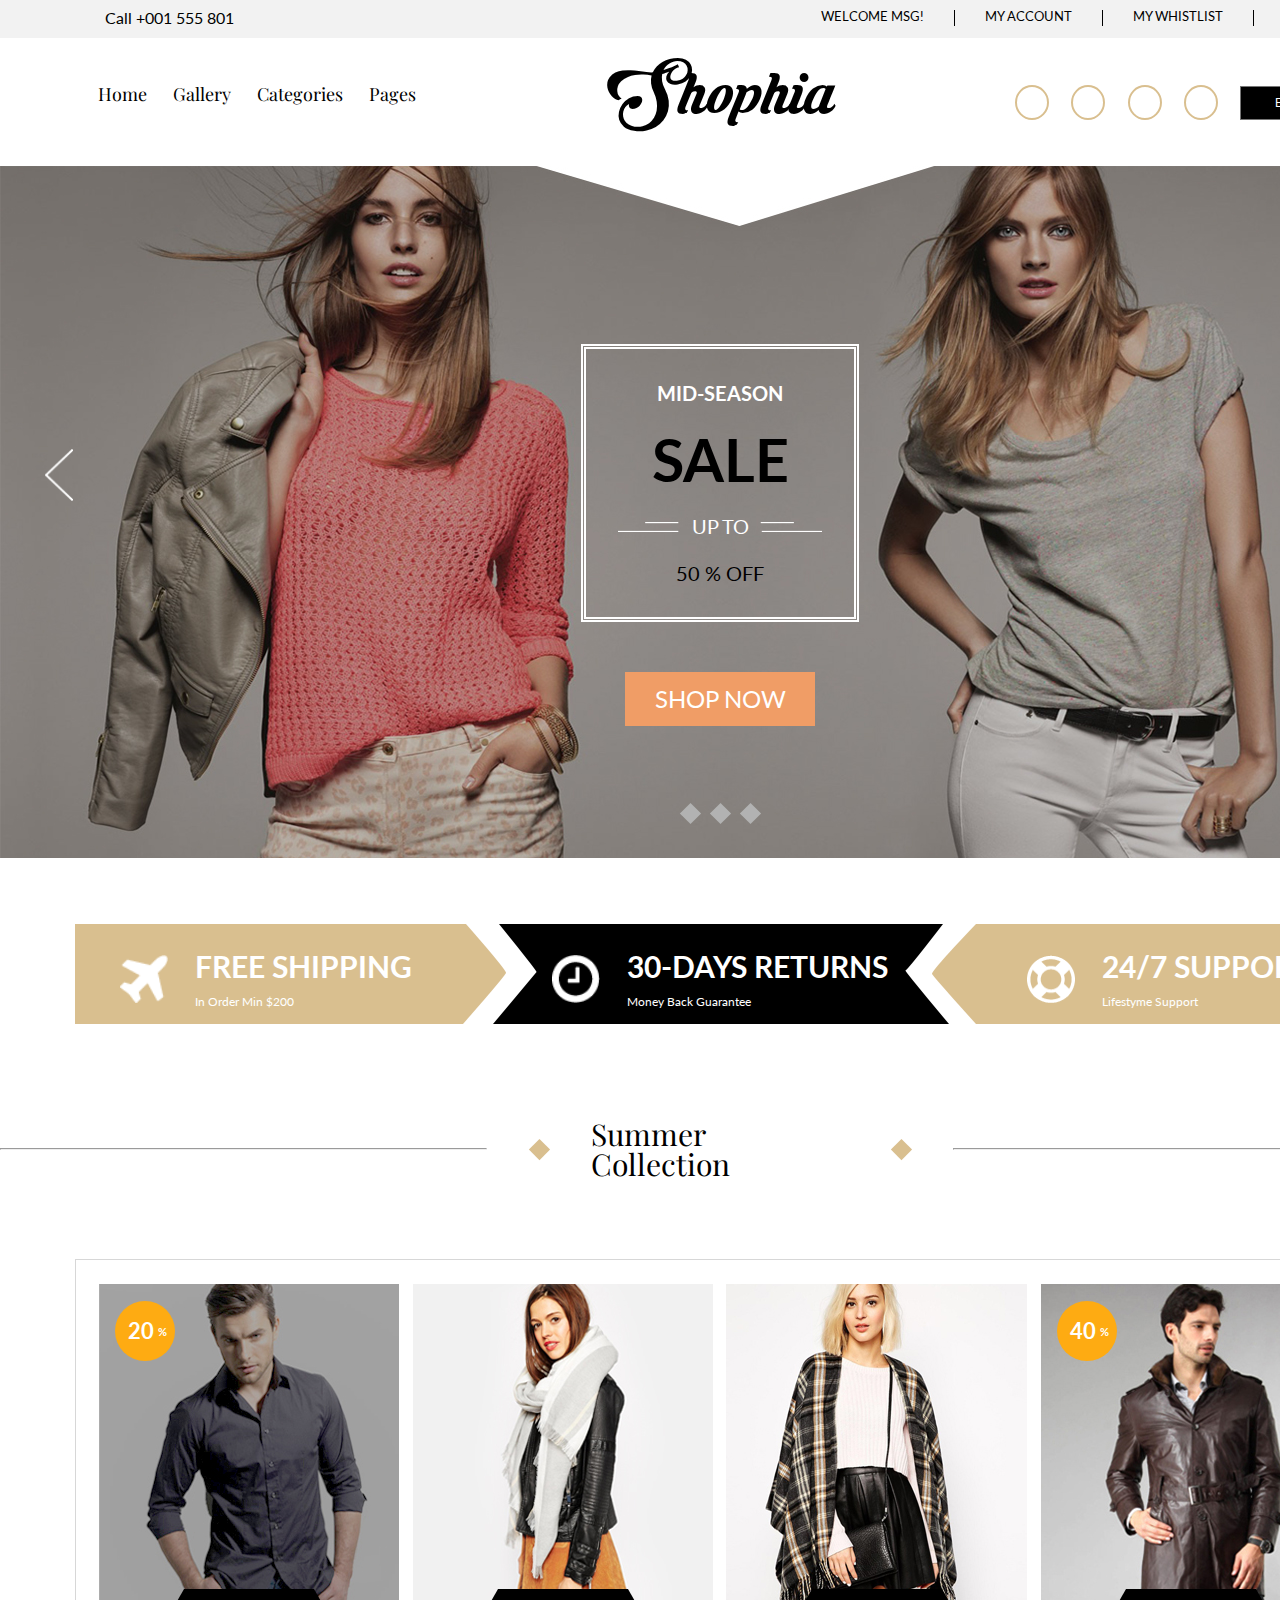
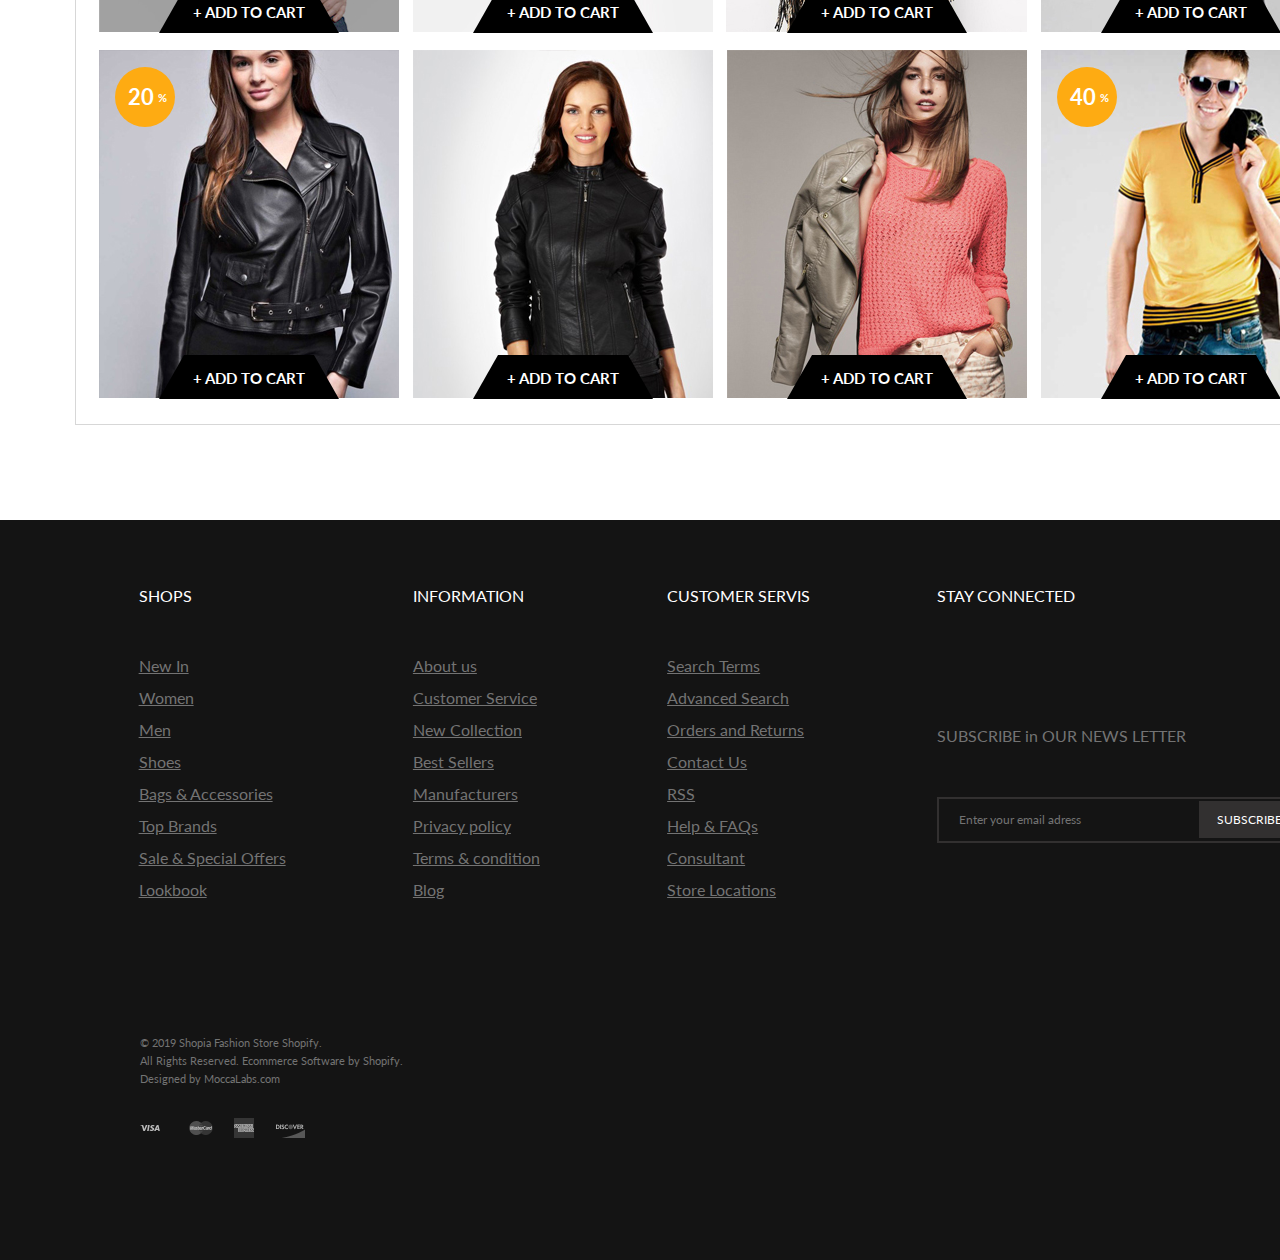
==== homework-5.html @ 2e22425e "projekt-desktop for lesson-5" ====
<!DOCTYPE html>
<html lang="en">
<head>
    <meta charset="UTF-8">
    <meta name="viewport" content="width=device-width, initial-scale=1.0">
    <meta http-equiv="X-UA-Compatible" content="ie=edge">
    <title>homework-5</title>
    <link rel="stylesheet" href="./css/reset.css">
    <link rel="stylesheet" href="./css/style51.css">
    <!-- подключаем 3 гугл-шрифта -->
    <link rel="stylesheet" href="https://use.fontawesome.com/releases/v5.8.1/css/all.css" integrity="sha384-50oBUHEmvpQ+1lW4y57PTFmhCaXp0ML5d60M1M7uH2+nqUivzIebhndOJK28anvf" crossorigin="anonymous">
    <!-- иконки и значки -->
    <link href="https://fonts.googleapis.com/css?family=Playfair+Display:400i&amp;subset=cyrillic" rel="stylesheet"> <!-- для меню home-gallery -->
    <link href="https://fonts.googleapis.com/css?family=Lato:400,700" rel="stylesheet"> <!-- основные шрифты -->
    
</head>
<body>
    <!-------header-top------->
    <div class="header-top">
        <div class="wrapper">
            <div class="bar">
                <a href="#" class="phone"><i class="fas fa-phone"></i> Call +001 555 801  </a>
                <ul class="top-menu">
                    <li><a href="#">Welcome msg!</a></li>
                    <li><a href="#">My account</a></li>
                    <li><a href="#">My whistlist</a></li>
                    <li><a href="#">Login</a></li>
                </ul> 
            </div>
        </div>
    </div>
    <!---------header-bottom--------->
    <div class="header-bottom">
        <div class="wrapper">
            <div class="bar">
                <ul class="bottom-menu">
                    <li><a href="#">Home</a></li>
                    <li><a href="#">Gallery</a></li>
                    <li><a href="#">Categories</a></li>
                    <li><a href="#">Pages</a></li>
                </ul> 
                <a href="#" class="logo">Shophia</a>
                <ul class="social-menu">
                    <li><a target="_blank" href="https://www.google.com.ua/"><i class="fab fa-facebook-f"></i></a></li>
                    <li><a target="_blank" href="https://www.ukr.net/"><i class="fab fa-twitter"></i></a></li>
                    <li><a target="_blank" href="https://ua.sinoptik.ua/"><i class="fab fa-pinterest-p"></i></a></li>
                    <li><a target="_blank" href="https://www.i.ua/"><i class="fab fa-instagram"></i></a></li>
                    <li>
                        <select>
                            <option value="En">English</option>
                            <option value="Sp">Spanish</option>
                            <option value="Fr">French</option>
                            <option value="It">Italian</option>
                        </select>
                    </li>
                </ul> 
            </div>
        </div>
    </div>
    <!----------sale-2-girls  -->
    <div class="girls">
        <div class="sale">
            <p class="s1">Mid-season</p>
            <p class="s2">Sale</p>
            <p class="s3">Up to</p>
            <p class="s4">50 %   off</p>
            <img src="./img/line-sale.png" alt="">
        </div>
        <div class="SHOP_NOW">
            <input type="button" value="SHOP NOW">
        </div>
        <div>
            <!-- pomb -->
            <div class="rombss">
                <div class="romb"></div>
                <div class="romb"></div>
                <div class="romb"></div>
            </div>
        </div>
        <!-- slider -->
        <img class="arrow-left" src="./img/arrow-left.png" alt="">
        <img class="arrow-right" src="./img/arrow-right.png" alt="">
        
    </div>
    <!-- ------support-------- -->
    <div class="support">
        <div class="wrapper">
            <div class="suppo-wrapper">
                <div class="supp">
                    <img class="ll" src="./img/support-fly.png" alt="">
                    <div>
                        <p class="text-up">FREE SHIPPING</p>
                        <p class="text-down">In Order Min $200</p>
                    </div>
                </div>
                <div class="supp">
                    <img src="./img/support-clock.png" alt="">
                    <div>
                        <p class="text-up">30-DAYS RETURNS</p>
                        <p class="text-down">Money Back  Guarantee</p>
                    </div>
                </div>
                <div class="supp">
                    <img  src="./img/support-cicle.png" alt="">
                    <div class="rr">
                        <p class="text-up">24/7 SUPPORT</p>
                        <p class="text-down">Lifestyme Support</p>
                    </div>
                </div>
            </div>
        </div>
   </div>
    <!-- summer collection -->  
    <div class="title">
        <hr  align-items="arrow-left"/>
        <div class="bej-romb"></div>
        <p>Summer Collection</p>
        <div class="bej-romb"></div>
        <hr  align-items="arrow-right"/>
    </div>
    <!-- photo-collection -->
    <div class="wrapper"> 
        <div class="colection">
            <div class="photo">
                <img src="./img/photo9.jpg" alt="">
                <div class="photo-shadow"></div>
                <div class="card"></div>
                <p>+ ADD TO CART</p>
                <div class="cicle"></div>
                <span class="pro">20</span>
                <span class="procent">%</span>
                <img class="heart" src="./img/white-heart.png" alt="">
            </div>
            <div class="photo">
                <img src="./img/photo2.jpg" alt="">
                <div class="photo-shadow"></div>
                <div class="card"></div>
                <p>+ ADD TO CART</p>
                <img class="heart" src="./img/white-heart.png" alt="">
            </div>
            <div class="photo">
                <img src="./img/photo3.jpg" alt="">
                <div class="photo-shadow"></div>
                <div class="card"></div>
                <p>+ ADD TO CART</p>
                <img class="heart" src="./img/white-heart.png" alt="">
            </div>
            <div class="photo">
                <img src="./img/photo4.jpg" alt="">
                <div class="photo-shadow"></div>
                <div class="card"></div>
                <p>+ ADD TO CART</p>
                <div class="cicle"></div>
                <span class="pro">40</span>
                <span class="procent">%</span>
                <img class="heart" src="./img/white-heart.png" alt="">
            </div>
            <div class="photo">
                <img src="./img/photo5.jpg" alt="">
                <div class="photo-shadow"></div>
                <div class="card"></div>
                <p>+ ADD TO CART</p>
                <div class="cicle"></div>
                <span class="pro">20</span>
                <span class="procent">%</span>
                <img class="heart" src="./img/white-heart.png" alt="">
            </div>
            <div class="photo">
                <img src="./img/photo6.jpg" alt="">
                <div class="photo-shadow"></div>
                <div class="card"></div>
                <p>+ ADD TO CART</p>
                <img class="heart" src="./img/white-heart.png" alt="">
            </div>
            <div class="photo">
                <img src="./img/photo7.jpg" alt="">
                <div class="photo-shadow"></div>
                <div class="card"></div>
                <p>+ ADD TO CART</p>
                <img class="heart" src="./img/white-heart.png" alt="">
            </div>
            <div class="photo">
                <img src="./img/photo8.jpg" alt="">
                <div class="photo-shadow"></div>
                <div class="card"></div>
                <p>+ ADD TO CART</p>
                <div class="cicle"></div>
                <span class="pro">40</span>
                <span class="procent">%</span>
                <img class="heart" src="./img/white-heart.png" alt="">
            </div>
        </div>
    </div>
    <!------- footer --------->
    <div class="black-footer">
        <div class="wrapper">
            <div class="footer">        
                <div>
                    <span>shops</span>
                    <ul>
                        <li><a href="">New In</a></li>
                        <li><a href="">Women</a></li>
                        <li><a href="">Men</a></li>
                        <li><a href="">Shoes</a></li>
                        <li><a href="">Bags & Accessories</a></li>
                        <li><a href="">Top Brands</a></li>
                        <li><a href="">Sale & Special Offers</a></li>
                        <li><a href="">Lookbook</a></li>
                    </ul>
                </div>
                <div>
                    <span>information</span>
                    <ul>
                        <li><a href="">About us</a></li>
                        <li><a href="">Customer Service</a></li>
                        <li><a href="">New Collection</a></li>
                        <li><a href="">Best Sellers</a></li>
                        <li><a href="">Manufacturers</a></li>
                        <li><a href="">Privacy policy</a></li>
                        <li><a href="">Terms & condition</a></li>
                        <li><a href="">Blog</a></li>
                    </ul>
                </div>
                <div>
                    <span>customer servis</span>
                    <ul>
                        <li><a href="">Search Terms</a></li>
                        <li><a href="">Advanced Search</a></li>
                        <li><a href="">Orders and Returns</a></li>
                        <li><a href="">Contact Us</a></li>
                        <li><a href="">RSS</a></li>
                        <li><a href="">Help & FAQs</a></li>
                        <li><a href="">Consultant</a></li>
                        <li><a href="">Store Locations</a></li>
                    </ul>
                </div>
                <div>
                    <span>stay connected</span>
                    <ul class="footer-social-menu">
                            <li><a target="_blank" href="https://www.google.com.ua/"><i class="fab fa-facebook-f"></i></a></li>
                            <li><a target="_blank" href="https://www.ukr.net/"><i class="fab fa-twitter"></i></a></li>
                            <li><a target="_blank" href="https://ua.sinoptik.ua/"><i class="fab fa-pinterest-p"></i></a></li>
                            <li><a target="_blank" href="https://www.i.ua/"><i class="fab fa-instagram"></i></a></li>
                            <li><a target="_blank" href="http://htmlbook.ru/css"><i class="fas fa-rss"></i></a></li>
                        </ul>
                    <p>SUBSCRIBE   in  OUR  NEWS  LETTER</p>
                    <form action="#" method="get">
                            <fieldset style="border: 2px solid #323030; width: 360px;">
                            <input class="enter" type="text" name="email" value="Enter your email adress"/>
                            <input class="sub" type="submit" name="submit" value="SUBSCRIBE"/>
                    </form>
                </div>
            </div>
                <div class="footer-down">        
                    <div class="All-Rights">
                        <ul>
                            <li>© 2019  Shopia  Fashion Store Shopify.</li>
                            <li>All Rights Reserved. Ecommerce Software by Shopify.</li>
                            <li>Designed by  MoccaLabs.com</li>
                        </ul> 
                    </div>
                    <div class="button">
                        <form>
                            <input type="button" name="button" value="^"/>
                        </form>
                    </div>
                    <div class="down-cards">
                        <div>
                            <img src="./img/cards.png" alt="">
                        </div>
                    </div>
                </div>
            </div>
        </div>
    </div>
</body>
</html>
---- css/style51.css ----
@charset "UTF-8";
body {
  width: 1440px;
  margin: 0 auto;
  font-family: 'Lato', sans-serif;
}

/* -------header-top------- */
.header-top {
  background: #f2f2f2;
  height: 38px;
}

.wrapper {
  width: 1290px;
  margin: 0 auto;
}

.bar {
  display: -webkit-box;
  display: -ms-flexbox;
  display: flex;
  -webkit-box-pack: justify;
      -ms-flex-pack: justify;
          justify-content: space-between;
  padding: 10px;
}

.phone {
  text-decoration: none;
  color: #000;
}

.phone i {
  padding: 0 10px;
}

.top-menu {
  display: -webkit-box;
  display: -ms-flexbox;
  display: flex;
  -webkit-box-pack: justify;
      -ms-flex-pack: justify;
          justify-content: space-between;
  font-size: 13px;
}

.top-menu li {
  padding: 0 30px;
  border-right: 1px solid #000;
}

.top-menu li:last-child {
  border-right: none;
}

.top-menu a {
  text-decoration: none;
  color: #000;
  text-transform: uppercase;
}

/* ---------header-bottom--------- */
.header-bottom {
  height: 128px;
  background: #fff;
  position: relative;
  display: -webkit-box;
  display: -ms-flexbox;
  display: flex;
  -webkit-box-pack: justify;
      -ms-flex-pack: justify;
          justify-content: space-between;
  -webkit-box-align: center;
      -ms-flex-align: center;
          align-items: center;
}

.bottom-menu {
  display: -webkit-box;
  display: -ms-flexbox;
  display: flex;
  -webkit-box-pack: justify;
      -ms-flex-pack: justify;
          justify-content: space-between;
  width: 295px;
}

.bottom-menu li {
  padding: 0 13px;
}

.bottom-menu a {
  font-size: 18px;
  font-family: Playfair Display, serif;
  text-decoration: none;
  color: #000;
}

@font-face {
  /* подключаем шрифт из папки проекта */
  font-family: KrinkesDecorPERSONAL;
  src: url(../fonts/KrinkesDecorPERSONAL.ttf);
}

.logo {
  position: absolute;
  left: 50%;
  bottom: 50%;
  -webkit-transform: translate(-50%, 50%);
          transform: translate(-50%, 50%);
  font-size: 72px;
  text-decoration: none;
  color: #000;
  font-family: KrinkesDecorPERSONAL;
}

.social-menu {
  text-decoration: none;
  display: -webkit-box;
  display: -ms-flexbox;
  display: flex;
  -webkit-box-pack: justify;
      -ms-flex-pack: justify;
          justify-content: space-between;
  width: 340px;
}

.social-menu li {
  display: inline-block;
  text-align: center;
  font-size: 18px;
  /* кружочки */
  line-height: 30px;
  width: 30px;
  border: 2px solid #d9bf8f;
  border-radius: 50%;
}

.social-menu li:last-child {
  /* выпадающее меню без кружочка */
  border: none;
  /* поставить список на место, без сдвига вправо */
  width: 115px;
}

.social-menu a {
  color: #d9bf8f;
}

/************* hover ******************/
.social-menu li:hover {
  background: #f0975c;
}

.social-menu li:last-child:hover {
  background: none;
}

.social-menu li:hover a {
  color: #7b7671;
}

/**************** active *************/
.social-menu li:active {
  background: #7b7671;
}

.social-menu li:active a {
  color: #000;
}

option {
  width: 115px;
  text-transform: uppercase;
  font-size: 12px;
  background-color: #242424;
  color: #fff;
  padding: 8px 0px 8px 30px;
}

select {
  background-color: #000;
  color: #fff;
  width: 115px;
  padding: 8px 0px 8px 30px;
  font-size: 12px;
  text-transform: uppercase;
}

/* ----------sale-2-girls  -- */
.girls {
  position: relative;
  background: url(../img/2girls.jpg);
  background-repeat: no-repeat;
  height: 692px;
  display: -webkit-box;
  display: -ms-flexbox;
  display: flex;
  -webkit-box-orient: vertical;
  -webkit-box-direction: normal;
      -ms-flex-direction: column;
          flex-direction: column;
  -webkit-box-pack: center;
      -ms-flex-pack: center;
          justify-content: center;
  -webkit-box-align: center;
      -ms-flex-align: center;
          align-items: center;
}

.sale {
  display: -webkit-box;
  display: -ms-flexbox;
  display: flex;
  -webkit-box-orient: vertical;
  -webkit-box-direction: normal;
      -ms-flex-direction: column;
          flex-direction: column;
  /* !!! в макете 257рх, но визуально бОльше, заменила на 200рх */
  height: 200px;
  width: 200px;
  border: 5px double #fff;
  padding: 34px;
  margin-top: 140px;
  -webkit-box-pack: justify;
      -ms-flex-pack: justify;
          justify-content: space-between;
  -webkit-box-align: center;
      -ms-flex-align: center;
          align-items: center;
  text-transform: uppercase;
  position: relative;
}

.s1 {
  font-size: 20px;
  color: #fff;
  font-weight: 700;
}

.s2 {
  font-size: 59px;
  color: #000;
  font-weight: 700;
}

.s3 {
  font-size: 20px;
  color: #fff;
  font-weight: 400;
}

.s4 {
  font-size: 20px;
  color: #000;
  font-weight: 400;
}

.sale img {
  position: absolute;
  left: 50%;
  -webkit-transform: translate(-50%);
          transform: translate(-50%);
  width: 204px;
  bottom: 85px;
}

.SHOP_NOW input {
  display: -webkit-box;
  display: -ms-flexbox;
  display: flex;
  height: 54px;
  width: 190px;
  background: #f09d66;
  -webkit-box-pack: center;
      -ms-flex-pack: center;
          justify-content: center;
  -webkit-box-align: center;
      -ms-flex-align: center;
          align-items: center;
  color: #fff;
  font-size: 24px;
  font-family: 'Lato', sans-serif;
  margin-top: 50px;
  border: 1px solid #f09d66;
}

.SHOP_NOW input:hover {
  background: #d9bf8f;
  border: 1px solid #d9bf8f;
  color: #737373;
  font-weight: 900;
}

/*  <!-- pomb --> */
.rombss {
  display: -webkit-box;
  display: -ms-flexbox;
  display: flex;
  -webkit-box-pack: justify;
      -ms-flex-pack: justify;
          justify-content: space-between;
  width: 75px;
}

.romb {
  display: -webkit-box;
  display: -ms-flexbox;
  display: flex;
  -webkit-box-pack: center;
      -ms-flex-pack: center;
          justify-content: center;
  margin-top: 80px;
  width: 15px;
  height: 15px;
  background: #b2b2b2;
  -webkit-transform: rotate(45deg);
          transform: rotate(45deg);
}

.romb:hover {
  background: #000;
}

/****** --слайдер"<" и ">"------ ******/
.arrow-left {
  position: absolute;
  top: 283px;
  left: 45px;
  height: 52px;
}

.arrow-right {
  position: absolute;
  top: 283px;
  right: 45px;
  height: 52px;
}

/* <!-- ------support-------- --> */
.support {
  display: -webkit-box;
  display: -ms-flexbox;
  display: flex;
  -webkit-box-orient: horizontal;
  -webkit-box-direction: normal;
      -ms-flex-direction: row;
          flex-direction: row;
  -webkit-box-pack: justify;
      -ms-flex-pack: justify;
          justify-content: space-between;
  height: 100px;
  width: 1290px;
  margin: 0 auto;
  background: url(../img/support.png);
  color: #fff;
  margin-top: 66px;
  margin-bottom: 95px;
}

.suppo-wrapper {
  display: -webkit-box;
  display: -ms-flexbox;
  display: flex;
  -webkit-box-pack: justify;
      -ms-flex-pack: justify;
          justify-content: space-between;
}

.supp {
  display: -webkit-box;
  display: -ms-flexbox;
  display: flex;
  -webkit-box-pack: space-evenly;
      -ms-flex-pack: space-evenly;
          justify-content: space-evenly;
  -webkit-box-align: center;
      -ms-flex-align: center;
          align-items: center;
}

.supp img {
  width: 48px;
  height: 48px;
  margin: 31px 27px 31px 0px;
}

.ll {
  padding-left: 45px;
}

.rr {
  padding-right: 55px;
}

.text-up {
  text-transform: uppercase;
  font-size: 30px;
  font-family: 'Lato', sans-serif;
  font-weight: 700;
  margin-bottom: 15px;
  color: #fff;
}

.text-down {
  font-size: 12px;
  font-family: 'Lato', sans-serif;
  font-weight: 400;
  color: #fff;
}

/* <!-- summer collection -->   */
.bej-romb {
  display: -webkit-box;
  display: -ms-flexbox;
  display: flex;
  -webkit-box-pack: center;
      -ms-flex-pack: center;
          justify-content: center;
  margin-top: 80px;
  width: 15px;
  height: 15px;
  background: #d9bf8f;
  -webkit-transform: rotate(45deg);
          transform: rotate(45deg);
  margin: 0px 45px;
}

.title {
  display: -webkit-box;
  display: -ms-flexbox;
  display: flex;
  -webkit-box-pack: center;
      -ms-flex-pack: center;
          justify-content: center;
  font-family: Playfair Display, serif;
  font-size: 30px;
  -webkit-box-align: center;
      -ms-flex-align: center;
          align-items: center;
  margin-bottom: 80px;
}

.title p {
  color: #000;
}

hr {
  width: 490px;
  color: #d7d7d7;
  size: 1px;
}

/* --------Add to card------------------ */
.colection {
  border: 1px solid #d7d7d7;
  margin: 0 auto;
  height: 732px;
  background: #fff;
  display: -webkit-box;
  display: -ms-flexbox;
  display: flex;
  -ms-flex-pack: distribute;
      justify-content: space-around;
  -webkit-box-align: center;
      -ms-flex-align: center;
          align-items: center;
  -ms-flex-wrap: wrap;
      flex-wrap: wrap;
  padding: 16px;
  margin-bottom: 95px;
}

/* ************* photo - hover ************** */
.photo {
  display: block;
  position: relative;
}

.photo:hover .photo-shadow:hover {
  opacity: 0.4;
}

.photo:hover .card {
  border-bottom: 44px solid #f0975c;
}

.photo:hover .heart {
  opacity: 1;
}

.photo-shadow {
  width: 300px;
  height: 348px;
  background: #000;
  z-index: auto;
  bottom: 0;
  position: absolute;
  opacity: 0;
}

.card {
  position: absolute;
  left: 50%;
  -webkit-transform: translate(-50%);
          transform: translate(-50%);
  /* трапеция */
  border-bottom: 44px solid #000;
  border-left: 25px solid transparent;
  border-right: 25px solid transparent;
  height: 0;
  width: 130px;
  bottom: 1px;
}

.heart {
  position: absolute;
  background: url(../img/white-heart.png);
  left: 50%;
  -webkit-transform: translate(-50%);
          transform: translate(-50%);
  bottom: 147px;
  opacity: 0;
}

.photo p {
  position: absolute;
  text-transform: uppercase;
  font-family: 'Lato', sans-serif;
  font-weight: 700;
  font-size: 15px;
  color: #fff;
  left: 50%;
  -webkit-transform: translate(-50%);
          transform: translate(-50%);
  bottom: 14px;
}

/* ********************************* */
.cicle {
  position: absolute;
  width: 60px;
  height: 60px;
  border-radius: 50%;
  background: #feab12;
  left: 16px;
  top: 17px;
}

.pro {
  color: #fff;
  font-family: 'Lato', sans-serif;
  font-weight: 700;
  position: absolute;
  font-size: 22px;
  left: 29px;
  top: 36px;
}

.procent {
  color: #fff;
  font-family: 'Lato', sans-serif;
  font-weight: 700;
  position: absolute;
  font-size: 11px;
  left: 59px;
  top: 42px;
}

/* <!------- footer ---------> */
.black-footer {
  background: #141414;
}

.footer {
  padding: 68px 0 120px;
  width: 1290px;
  display: -webkit-box;
  display: -ms-flexbox;
  display: flex;
  -ms-flex-pack: distribute;
      justify-content: space-around;
  margin: 0 auto;
}

.footer span {
  text-transform: uppercase;
  color: #fff;
}

.footer ul {
  margin-top: 54px;
}

.footer li {
  margin-bottom: 16px;
}

.footer a, p {
  color: #737373;
}

.footer p {
  margin-top: 54px;
}

.footer-social-menu {
  /* строка для кружочков */
  width: 316px;
  display: -webkit-box;
  display: -ms-flexbox;
  display: flex;
  -webkit-box-pack: justify;
      -ms-flex-pack: justify;
          justify-content: space-between;
}

.footer-social-menu li {
  /* кружочки */
  line-height: 50px;
  width: 50px;
  font-size: 24px;
  background: #fff;
  border-radius: 50%;
}

.footer-social-menu li {
  /* строка для иконок */
  display: inline-block;
  text-align: center;
}

.footer-social-menu a {
  /* цвет иконок */
  color: #000;
}

/************ hover **********************/
.footer-social-menu li:hover {
  background: #323030;
}

.footer-social-menu li:hover a {
  color: #fff;
}

/************ active *********************/
.footer-social-menu li:active a {
  color: #7b7671;
}

.footer-social-menu li:active {
  background: #f0975c;
}

form {
  margin-top: 53px;
}

.enter {
  color: #737373;
  font-family: 'Lato', sans-serif;
  font-size: 12px;
  font-weight: 400;
  background: #141414;
  width: 234px;
  border: #141414;
  padding-left: 20px;
  line-height: 40px;
}

.sub {
  width: 100px;
  background: #323030;
  color: #fff;
  font-family: 'Lato', sans-serif;
  font-size: 12px;
  font-weight: 400;
  border: #141414;
  line-height: 35px;
}

.footer-down {
  padding: 20 0 120px;
  width: 1290px;
  display: -webkit-box;
  display: -ms-flexbox;
  display: flex;
  -webkit-box-pack: start;
      -ms-flex-pack: start;
          justify-content: flex-start;
  -webkit-box-orient: vertical;
  -webkit-box-direction: normal;
      -ms-flex-direction: column;
          flex-direction: column;
  margin: 0 auto;
  color: #737373;
}

.All-Rights {
  padding-left: 65px;
  line-height: 18px;
  font-size: 11px;
}

.button {
  right: 20px;
  display: -webkit-box;
  display: -ms-flexbox;
  display: flex;
  -webkit-box-align: end;
      -ms-flex-align: end;
          align-items: flex-end;
  -webkit-box-pack: end;
      -ms-flex-pack: end;
          justify-content: flex-end;
  height: 30px;
}

/* ???????как поставить font-awecome?????? */
.button input {
  width: 40px;
  height: 40px;
  color: #fff;
  background: #000;
  border: 1px solid #000;
  font-size: 30px;
}

.down-cards {
  padding: 0px 0px 120px 65px;
}
/*# sourceMappingURL=style51.css.map */
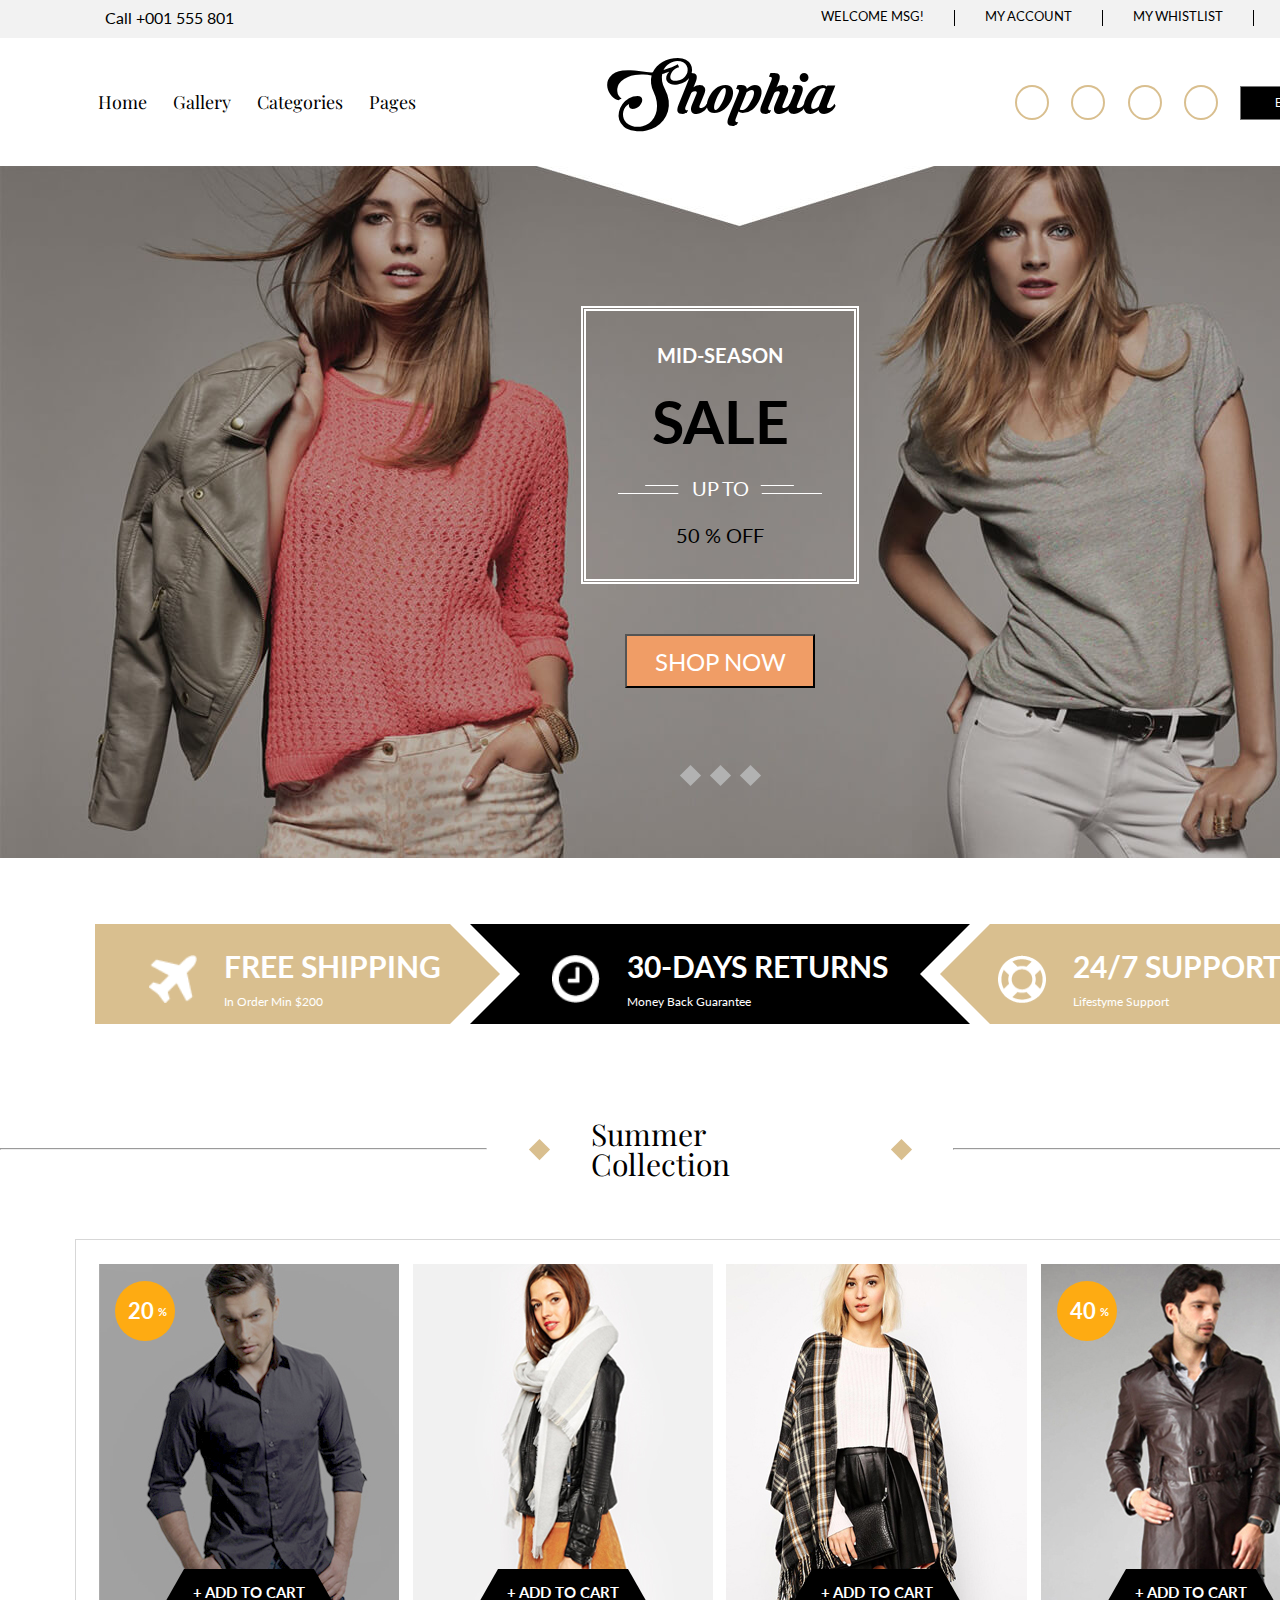
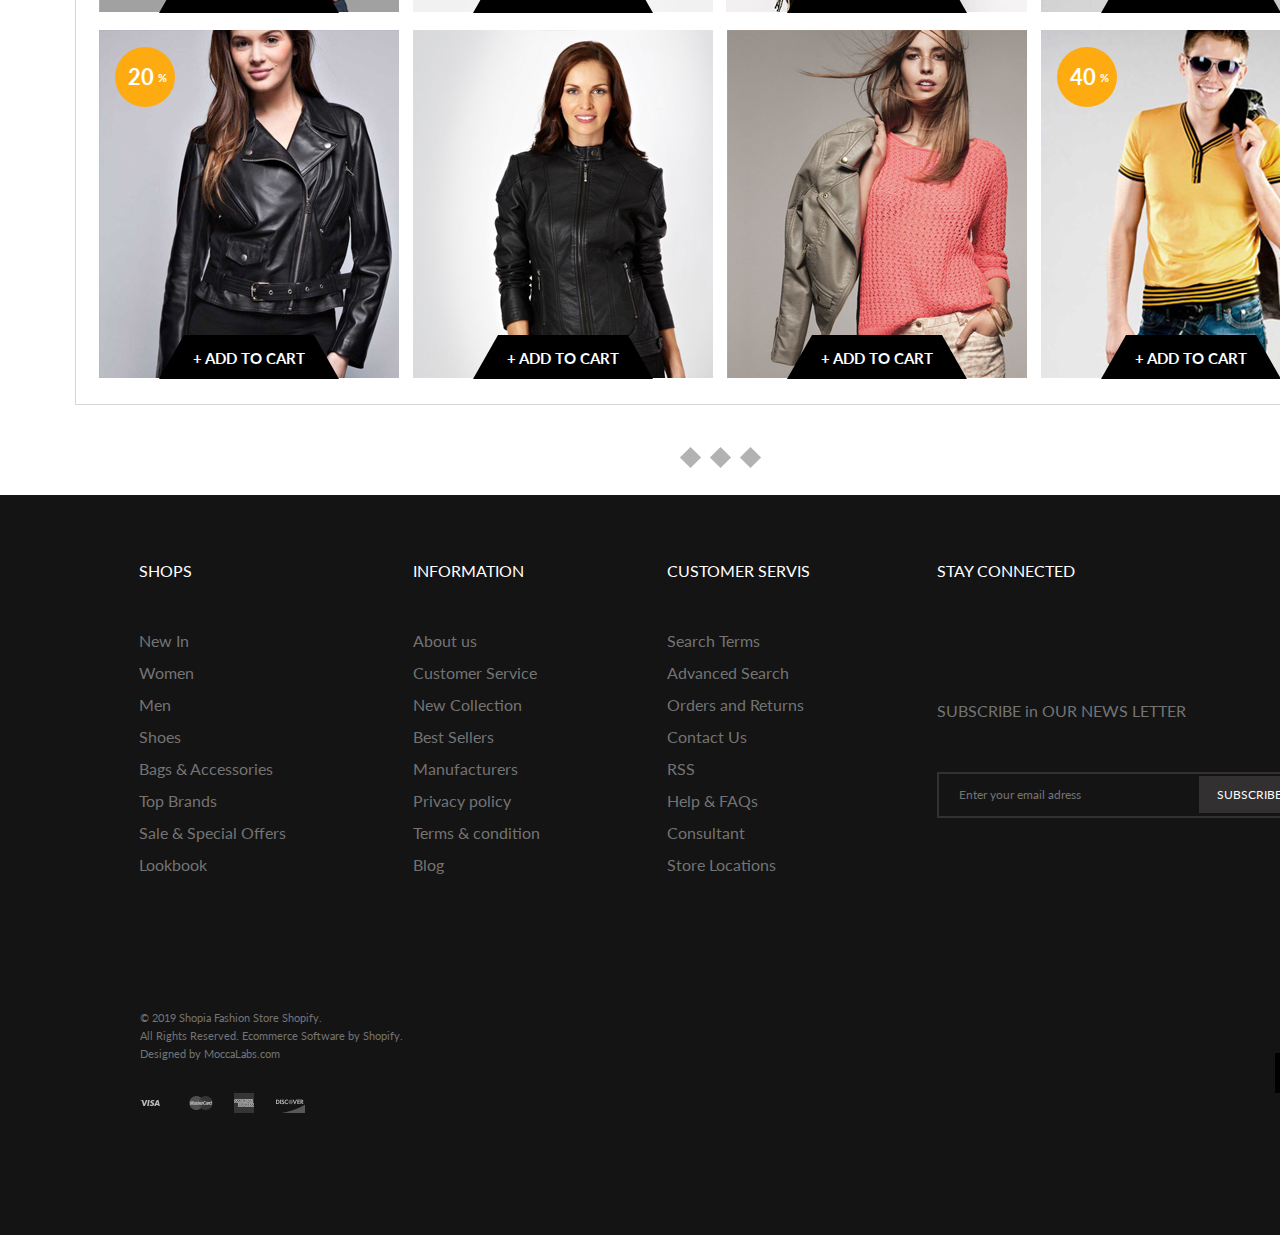
==== commit 22a09d2e: "final" ====
--- a/homework-5.html
+++ b/homework-5.html
@@ -8,249 +8,304 @@
     <link rel="stylesheet" href="./css/reset.css">
     <link rel="stylesheet" href="./css/style51.css">
     <!-- подключаем 3 гугл-шрифта -->
-    <link rel="stylesheet" href="https://use.fontawesome.com/releases/v5.8.1/css/all.css" integrity="sha384-50oBUHEmvpQ+1lW4y57PTFmhCaXp0ML5d60M1M7uH2+nqUivzIebhndOJK28anvf" crossorigin="anonymous">
-    <!-- иконки и значки -->
+    <link rel="stylesheet" href="https://use.fontawesome.com/releases/v5.8.1/css/all.css" integrity="sha384-50oBUHEmvpQ+1lW4y57PTFmhCaXp0ML5d60M1M7uH2+nqUivzIebhndOJK28anvf" crossorigin="anonymous">  <!-- иконки и значки -->
     <link href="https://fonts.googleapis.com/css?family=Playfair+Display:400i&amp;subset=cyrillic" rel="stylesheet"> <!-- для меню home-gallery -->
-    <link href="https://fonts.googleapis.com/css?family=Lato:400,700" rel="stylesheet"> <!-- основные шрифты -->
+    <link href="https://fonts.googleapis.com/css?family=Lato:400,700" rel="stylesheet"> <!-- основные скачанные шрифты -->
+    <!-- медиазапросы -->
+    <link rel="stylesheet" href="./css/media960.css">
+    <link rel="stylesheet" href="./css/media768.css">
+    <link rel="stylesheet" href="./css/media480.css">
     
 </head>
 <body>
-    <!-------header-top------->
-    <div class="header-top">
-        <div class="wrapper">
-            <div class="bar">
-                <a href="#" class="phone"><i class="fas fa-phone"></i> Call +001 555 801  </a>
-                <ul class="top-menu">
-                    <li><a href="#">Welcome msg!</a></li>
-                    <li><a href="#">My account</a></li>
-                    <li><a href="#">My whistlist</a></li>
-                    <li><a href="#">Login</a></li>
-                </ul> 
-            </div>
-        </div>
-    </div>
-    <!---------header-bottom--------->
-    <div class="header-bottom">
-        <div class="wrapper">
-            <div class="bar">
-                <ul class="bottom-menu">
-                    <li><a href="#">Home</a></li>
-                    <li><a href="#">Gallery</a></li>
-                    <li><a href="#">Categories</a></li>
-                    <li><a href="#">Pages</a></li>
-                </ul> 
-                <a href="#" class="logo">Shophia</a>
-                <ul class="social-menu">
-                    <li><a target="_blank" href="https://www.google.com.ua/"><i class="fab fa-facebook-f"></i></a></li>
-                    <li><a target="_blank" href="https://www.ukr.net/"><i class="fab fa-twitter"></i></a></li>
-                    <li><a target="_blank" href="https://ua.sinoptik.ua/"><i class="fab fa-pinterest-p"></i></a></li>
-                    <li><a target="_blank" href="https://www.i.ua/"><i class="fab fa-instagram"></i></a></li>
-                    <li>
-                        <select>
-                            <option value="En">English</option>
-                            <option value="Sp">Spanish</option>
-                            <option value="Fr">French</option>
-                            <option value="It">Italian</option>
-                        </select>
-                    </li>
-                </ul> 
-            </div>
-        </div>
-    </div>
-    <!----------sale-2-girls  -->
-    <div class="girls">
-        <div class="sale">
-            <p class="s1">Mid-season</p>
-            <p class="s2">Sale</p>
-            <p class="s3">Up to</p>
-            <p class="s4">50 %   off</p>
-            <img src="./img/line-sale.png" alt="">
-        </div>
-        <div class="SHOP_NOW">
-            <input type="button" value="SHOP NOW">
-        </div>
-        <div>
-            <!-- pomb -->
-            <div class="rombss">
-                <div class="romb"></div>
-                <div class="romb"></div>
-                <div class="romb"></div>
-            </div>
-        </div>
-        <!-- slider -->
-        <img class="arrow-left" src="./img/arrow-left.png" alt="">
-        <img class="arrow-right" src="./img/arrow-right.png" alt="">
-        
-    </div>
-    <!-- ------support-------- -->
-    <div class="support">
-        <div class="wrapper">
-            <div class="suppo-wrapper">
-                <div class="supp">
-                    <img class="ll" src="./img/support-fly.png" alt="">
-                    <div>
-                        <p class="text-up">FREE SHIPPING</p>
-                        <p class="text-down">In Order Min $200</p>
-                    </div>
-                </div>
-                <div class="supp">
-                    <img src="./img/support-clock.png" alt="">
-                    <div>
-                        <p class="text-up">30-DAYS RETURNS</p>
-                        <p class="text-down">Money Back  Guarantee</p>
-                    </div>
-                </div>
-                <div class="supp">
-                    <img  src="./img/support-cicle.png" alt="">
-                    <div class="rr">
-                        <p class="text-up">24/7 SUPPORT</p>
-                        <p class="text-down">Lifestyme Support</p>
-                    </div>
-                </div>
-            </div>
-        </div>
-   </div>
-    <!-- summer collection -->  
-    <div class="title">
-        <hr  align-items="arrow-left"/>
-        <div class="bej-romb"></div>
-        <p>Summer Collection</p>
-        <div class="bej-romb"></div>
-        <hr  align-items="arrow-right"/>
-    </div>
-    <!-- photo-collection -->
-    <div class="wrapper"> 
-        <div class="colection">
-            <div class="photo">
-                <img src="./img/photo9.jpg" alt="">
-                <div class="photo-shadow"></div>
-                <div class="card"></div>
-                <p>+ ADD TO CART</p>
-                <div class="cicle"></div>
-                <span class="pro">20</span>
-                <span class="procent">%</span>
-                <img class="heart" src="./img/white-heart.png" alt="">
-            </div>
-            <div class="photo">
-                <img src="./img/photo2.jpg" alt="">
-                <div class="photo-shadow"></div>
-                <div class="card"></div>
-                <p>+ ADD TO CART</p>
-                <img class="heart" src="./img/white-heart.png" alt="">
-            </div>
-            <div class="photo">
-                <img src="./img/photo3.jpg" alt="">
-                <div class="photo-shadow"></div>
-                <div class="card"></div>
-                <p>+ ADD TO CART</p>
-                <img class="heart" src="./img/white-heart.png" alt="">
-            </div>
-            <div class="photo">
-                <img src="./img/photo4.jpg" alt="">
-                <div class="photo-shadow"></div>
-                <div class="card"></div>
-                <p>+ ADD TO CART</p>
-                <div class="cicle"></div>
-                <span class="pro">40</span>
-                <span class="procent">%</span>
-                <img class="heart" src="./img/white-heart.png" alt="">
-            </div>
-            <div class="photo">
-                <img src="./img/photo5.jpg" alt="">
-                <div class="photo-shadow"></div>
-                <div class="card"></div>
-                <p>+ ADD TO CART</p>
-                <div class="cicle"></div>
-                <span class="pro">20</span>
-                <span class="procent">%</span>
-                <img class="heart" src="./img/white-heart.png" alt="">
-            </div>
-            <div class="photo">
-                <img src="./img/photo6.jpg" alt="">
-                <div class="photo-shadow"></div>
-                <div class="card"></div>
-                <p>+ ADD TO CART</p>
-                <img class="heart" src="./img/white-heart.png" alt="">
-            </div>
-            <div class="photo">
-                <img src="./img/photo7.jpg" alt="">
-                <div class="photo-shadow"></div>
-                <div class="card"></div>
-                <p>+ ADD TO CART</p>
-                <img class="heart" src="./img/white-heart.png" alt="">
-            </div>
-            <div class="photo">
-                <img src="./img/photo8.jpg" alt="">
-                <div class="photo-shadow"></div>
-                <div class="card"></div>
-                <p>+ ADD TO CART</p>
-                <div class="cicle"></div>
-                <span class="pro">40</span>
-                <span class="procent">%</span>
-                <img class="heart" src="./img/white-heart.png" alt="">
-            </div>
-        </div>
-    </div>
-    <!------- footer --------->
-    <div class="black-footer">
-        <div class="wrapper">
-            <div class="footer">        
-                <div>
-                    <span>shops</span>
-                    <ul>
-                        <li><a href="">New In</a></li>
-                        <li><a href="">Women</a></li>
-                        <li><a href="">Men</a></li>
-                        <li><a href="">Shoes</a></li>
-                        <li><a href="">Bags & Accessories</a></li>
-                        <li><a href="">Top Brands</a></li>
-                        <li><a href="">Sale & Special Offers</a></li>
-                        <li><a href="">Lookbook</a></li>
-                    </ul>
-                </div>
-                <div>
-                    <span>information</span>
-                    <ul>
-                        <li><a href="">About us</a></li>
-                        <li><a href="">Customer Service</a></li>
-                        <li><a href="">New Collection</a></li>
-                        <li><a href="">Best Sellers</a></li>
-                        <li><a href="">Manufacturers</a></li>
-                        <li><a href="">Privacy policy</a></li>
-                        <li><a href="">Terms & condition</a></li>
-                        <li><a href="">Blog</a></li>
-                    </ul>
-                </div>
-                <div>
-                    <span>customer servis</span>
-                    <ul>
-                        <li><a href="">Search Terms</a></li>
-                        <li><a href="">Advanced Search</a></li>
-                        <li><a href="">Orders and Returns</a></li>
-                        <li><a href="">Contact Us</a></li>
-                        <li><a href="">RSS</a></li>
-                        <li><a href="">Help & FAQs</a></li>
-                        <li><a href="">Consultant</a></li>
-                        <li><a href="">Store Locations</a></li>
-                    </ul>
-                </div>
-                <div>
-                    <span>stay connected</span>
-                    <ul class="footer-social-menu">
+    <div class="bbody">
+        <!-- -----header-top----- -->
+        <div class="header-top">
+            <div class="wrapper">
+                <div class="bar">
+                    <a href="#" class="phone"><i class="fas fa-phone"></i> Call +001 555 801  </a>
+                    <ul class="top-menu">
+                        <li><a href="#">Welcome msg!</a></li>
+                        <li><a href="#">My account</a></li>
+                        <li><a href="#">My whistlist</a></li>
+                        <li><a href="#">Login</a></li>
+                    </ul> 
+                    <a href="#" class="mobile"> <i class="fas fa-bars"></i> </a>
+                </div>
+            </div>
+        </div>
+        <!-- -------header-bottom------- -->
+        <div class="header-bottom">
+            <div class="wrapper">
+                <div class="bar-bottom">
+                    <div class="bar">
+                        <ul class="bottom-menu">
+                            <li><a href="#">Home</a></li>
+                            <li><a href="#">Gallery</a></li>
+                            <li><a href="#">Categories</a></li>
+                            <li><a href="#">Pages</a></li>
+                        </ul> 
+                        <a href="#" class="logo">Shophia</a>
+                        <ul class="social-menu">
                             <li><a target="_blank" href="https://www.google.com.ua/"><i class="fab fa-facebook-f"></i></a></li>
                             <li><a target="_blank" href="https://www.ukr.net/"><i class="fab fa-twitter"></i></a></li>
                             <li><a target="_blank" href="https://ua.sinoptik.ua/"><i class="fab fa-pinterest-p"></i></a></li>
                             <li><a target="_blank" href="https://www.i.ua/"><i class="fab fa-instagram"></i></a></li>
-                            <li><a target="_blank" href="http://htmlbook.ru/css"><i class="fas fa-rss"></i></a></li>
+                            <li>
+                                <select>
+                                    <option value="En">English</option>
+                                    <option value="Sp">Spanish</option>
+                                    <option value="Fr">French</option>
+                                    <option value="It">Italian</option>
+                                </select>
+                            </li>
+                        </ul> 
+                    </div>
+                </div>
+            </div>
+        </div>
+        <!-- ----sale-2-girls-----  -->
+        <div class="main-girls">
+        <div class="wrapper">
+            <div class="girls">
+                <div class="sale">
+                    <p class="s1">Mid-season</p>
+                    <p class="s2">Sale</p>
+                    <p class="s3">Up to</p>
+                    <p class="s4">50 %   off</p>
+                    <img src="./img/line-sale.png" alt="">
+                </div>
+                <div class="SHOP_NOW">
+                    <input type="button" value="SHOP NOW">
+                </div>
+                    <div>
+                        <!-- ------pomb----- -->
+                        <div class="rombss">
+                            <div class="romb"></div>
+                            <div class="romb"></div>
+                            <div class="romb"></div>
+                        </div>
+                    </div>
+                    <!-- -----slider------- -->
+                    <div class="arrow-left">
+                        <a href="#"> <i class="fas fa-chevron-left"></i>  </a>
+                    </div>
+                    <div class="arrow-right">
+                        <a href="#"> <i class="fas fa-chevron-right"></i> </a>
+                    </div>
+
+                    <!--  ----- form for JS -----  -->
+                    <!-- <div >
+                        <form class="sign-in" action="#" method="GET">
+                            <p class="sign">sign-in</p>
+
+                            <input type="text" name="username" placeholder="username" size="40">
+                            <input type="password" name="password" placeholder="password" size="40">
+                            
+                            <p class="keep"><i class="fas fa-times"></i> Keep me sighed in.</p>
+                            <div class="botton">
+                                <input type="submit" value="sign in">
+                            </div>               
+                        </form>
+                    </div> -->
+                </div>
+            </div>
+        </div>
+        <!-- ------support-------- -->
+        <div class="support">
+            <div class="wrapper">
+                <div class="general">
+                    <div class="left"> 
+                        <div class="supp">
+                            <img class="ll" src="./img/support-fly.png" alt="">
+                            <div>
+                                <p class="text-up">FREE SHIPPING</p>
+                                <p class="text-down">In Order Min $200</p>
+                            </div>
+                        </div>
+                    </div>
+                    <!--  ----for decktop----- -->
+                    <div class="center-black">
+                        <div class="supp">
+                            <img class="cc" src="./img/support-clock.png" alt="">
+                            <div>
+                                <p class="text-up">30-DAYS RETURNS</p>
+                                <p class="text-down">Money Back  Guarantee</p>
+                            </div>
+                        </div>
+                    </div>
+                    <!--  ----for mobile----- -->
+                    <div class="center">
+                            <div class="supp">
+                                <img class="cc" src="./img/support-clock.png" alt="">
+                                <div>
+                                    <p class="text-up">30-DAYS RETURNS</p>
+                                    <p class="text-down">Money Back  Guarantee</p>
+                                </div>
+                            </div>
+                        </div>
+                    <div class="right">
+                        <div class="supp">
+                            <img  src="./img/support-cicle.png" alt="">
+                            <div class="rr">
+                                <p class="text-up">24/7 SUPPORT</p>
+                                <p class="text-down">Lifestyme Support</p>
+                            </div>
+                        </div>
+                    </div>
+                </div>
+            </div>
+         </div>
+        <!-- summer collection -->  
+        <div class="title">
+            <hr  align-items="arrow-left"/>
+            <div class="bej-romb"></div>
+            <p>Summer Collection</p>
+            <div class="bej-romb"></div>
+            <hr  align-items="arrow-right"/>
+        </div>
+        <!-- photo-collection -->
+        <div class="wrapper"> 
+            <div class="colection">
+                <div class="photo">
+                    <img src="./img/photo9.jpg" alt="">
+                    <div class="photo-shadow"></div>
+                    <div class="card"></div>
+                    <p>+ ADD TO CART</p>
+                    <div class="cicle"></div>
+                    <span class="pro">20</span>
+                    <span class="procent">%</span>
+                    <img class="heart" src="./img/white-heart.png" alt="">
+                </div>
+                <div class="photo">
+                    <img src="./img/photo2.jpg" alt="">
+                    <div class="photo-shadow"></div>
+                    <div class="card"></div>
+                    <p>+ ADD TO CART</p>
+                    <img class="heart" src="./img/white-heart.png" alt="">
+                </div>
+                <div class="photo">
+                    <img src="./img/photo3.jpg" alt="">
+                    <div class="photo-shadow"></div>
+                    <div class="card"></div>
+                    <p>+ ADD TO CART</p>
+                    <img class="heart" src="./img/white-heart.png" alt="">
+                </div>
+                <div class="photo">
+                    <img src="./img/photo4.jpg" alt="">
+                    <div class="photo-shadow"></div>
+                    <div class="card"></div>
+                    <p>+ ADD TO CART</p>
+                    <div class="cicle"></div>
+                    <span class="pro">40</span>
+                    <span class="procent">%</span>
+                    <img class="heart" src="./img/white-heart.png" alt="">
+                </div>
+                <div class="photo">
+                    <img src="./img/photo5.jpg" alt="">
+                    <div class="photo-shadow"></div>
+                    <div class="card"></div>
+                    <p>+ ADD TO CART</p>
+                    <div class="cicle"></div>
+                    <span class="pro">20</span>
+                    <span class="procent">%</span>
+                    <img class="heart" src="./img/white-heart.png" alt="">
+                </div>
+                <div class="photo">
+                    <img src="./img/photo6.jpg" alt="">
+                    <div class="photo-shadow"></div>
+                    <div class="card"></div>
+                    <p>+ ADD TO CART</p>
+                    <img class="heart" src="./img/white-heart.png" alt="">
+                </div>
+                <div class="photo">
+                    <img src="./img/photo7.jpg" alt="">
+                    <div class="photo-shadow"></div>
+                    <div class="card"></div>
+                    <p>+ ADD TO CART</p>
+                    <img class="heart" src="./img/white-heart.png" alt="">
+                </div>
+                <div class="photo">
+                    <img src="./img/photo8.jpg" alt="">
+                    <div class="photo-shadow"></div>
+                    <div class="card"></div>
+                    <p>+ ADD TO CART</p>
+                    <div class="cicle"></div>
+                    <span class="pro">40</span>
+                    <span class="procent">%</span>
+                    <img class="heart" src="./img/white-heart.png" alt="">
+                </div>
+            </div>
+             <!-- ------romb for photo-collection------ -->
+             <div class="rombss-photo">
+                 <div class="rombsis">
+                    <div class="romb"></div>
+                    <div class="romb"></div>
+                    <div class="romb"></div>
+                 </div>
+            </div>
+        </div>
+        <!------- footer --------->
+        <div class="black-footer">
+            <div class="wrapper">
+                <div class="footer">        
+                    <div class="shops">
+                        <span>shops</span>
+                        <ul>
+                            <li><a href="">New In</a></li>
+                            <li><a href="">Women</a></li>
+                            <li><a href="">Men</a></li>
+                            <li><a href="">Shoes</a></li>
+                            <li><a href="">Bags & Accessories</a></li>
+                            <li><a href="">Top Brands</a></li>
+                            <li><a href="">Sale & Special Offers</a></li>
+                            <li><a href="">Lookbook</a></li>
                         </ul>
-                    <p>SUBSCRIBE   in  OUR  NEWS  LETTER</p>
-                    <form action="#" method="get">
-                            <fieldset style="border: 2px solid #323030; width: 360px;">
+                    </div>
+                    <div class="shops">
+                        <span>information</span>
+                        <ul>
+                            <li><a href="">About us</a></li>
+                            <li><a href="">Customer Service</a></li>
+                            <li><a href="">New Collection</a></li>
+                            <li><a href="">Best Sellers</a></li>
+                            <li><a href="">Manufacturers</a></li>
+                            <li><a href="">Privacy policy</a></li>
+                            <li><a href="">Terms & condition</a></li>
+                            <li><a href="">Blog</a></li>
+                        </ul>
+                    </div>
+                    <div class="shops">
+                        <span>customer servis</span>
+                        <ul>
+                            <li><a href="">Search Terms</a></li>
+                            <li><a href="">Advanced Search</a></li>
+                            <li><a href="">Orders and Returns</a></li>
+                            <li><a href="">Contact Us</a></li>
+                            <li><a href="">RSS</a></li>
+                            <li><a href="">Help & FAQs</a></li>
+                            <li><a href="">Consultant</a></li>
+                            <li><a href="">Store Locations</a></li>
+                        </ul>
+                    </div>
+                    <div class="stay">
+                        <span>stay connected</span>
+                        <ul class="footer-social-menu">
+                                <li><a target="_blank" href="https://www.google.com.ua/"><i class="fab fa-facebook-f"></i></a></li>
+                                <li><a target="_blank" href="https://www.ukr.net/"><i class="fab fa-twitter"></i></a></li>
+                                <li><a target="_blank" href="https://ua.sinoptik.ua/"><i class="fab fa-pinterest-p"></i></a></li>
+                                <li><a target="_blank" href="https://www.i.ua/"><i class="fab fa-instagram"></i></a></li>
+                                <li><a target="_blank" href="http://htmlbook.ru/css"><i class="fas fa-rss"></i></a></li>
+                            </ul>
+                        <p>SUBSCRIBE in OUR NEWS LETTER</p>
+                        <form action="#" method="get">
+                            <fieldset class="field">
                             <input class="enter" type="text" name="email" value="Enter your email adress"/>
                             <input class="sub" type="submit" name="submit" value="SUBSCRIBE"/>
-                    </form>
-                </div>
-            </div>
+                        </form>
+                    </div>
+                </div>
+                <!------- footer-down --------->
                 <div class="footer-down">        
                     <div class="All-Rights">
                         <ul>
--- a/css/style51.css
+++ b/css/style51.css
@@ -1,11 +1,10 @@
 @charset "UTF-8";
-body {
+.bbody {
   width: 1440px;
   margin: 0 auto;
   font-family: 'Lato', sans-serif;
 }
 
-/* -------header-top------- */
 .header-top {
   background: #f2f2f2;
   height: 38px;
@@ -48,6 +47,11 @@
 .top-menu li {
   padding: 0 30px;
   border-right: 1px solid #000;
+}
+
+.top-menu a:hover {
+  contain: "";
+  border-bottom: 1px solid #000;
 }
 
 .top-menu li:last-child {
@@ -60,7 +64,10 @@
   text-transform: uppercase;
 }
 
-/* ---------header-bottom--------- */
+.mobile {
+  display: none;
+}
+
 .header-bottom {
   height: 128px;
   background: #fff;
@@ -83,6 +90,9 @@
   -webkit-box-pack: justify;
       -ms-flex-pack: justify;
           justify-content: space-between;
+  -webkit-box-align: center;
+      -ms-flex-align: center;
+          align-items: center;
   width: 295px;
 }
 
@@ -95,6 +105,11 @@
   font-family: Playfair Display, serif;
   text-decoration: none;
   color: #000;
+}
+
+.bottom-menu a:hover {
+  border-bottom: 1px solid #000;
+  border-top: 1px solid #000;
 }
 
 @font-face {
@@ -170,6 +185,7 @@
   color: #000;
 }
 
+/*****************************/
 option {
   width: 115px;
   text-transform: uppercase;
@@ -188,15 +204,22 @@
   text-transform: uppercase;
 }
 
-/* ----------sale-2-girls  -- */
+.main-girls {
+  background: url(../img/2girls2.jpg);
+  background-repeat: no-repeat;
+  background-position-x: 50%;
+  height: 692px;
+  display: -webkit-box;
+  display: -ms-flexbox;
+  display: flex;
+  margin: 0 auto;
+}
+
 .girls {
+  display: -webkit-box;
+  display: -ms-flexbox;
+  display: flex;
   position: relative;
-  background: url(../img/2girls.jpg);
-  background-repeat: no-repeat;
-  height: 692px;
-  display: -webkit-box;
-  display: -ms-flexbox;
-  display: flex;
   -webkit-box-orient: vertical;
   -webkit-box-direction: normal;
       -ms-flex-direction: column;
@@ -217,7 +240,7 @@
   -webkit-box-direction: normal;
       -ms-flex-direction: column;
           flex-direction: column;
-  /* !!! в макете 257рх, но визуально бОльше, заменила на 200рх */
+  /* !!! в макете 257рх, но визуально бОльше за счет паддинга, заменила на 200рх */
   height: 200px;
   width: 200px;
   border: 5px double #fff;
@@ -283,17 +306,18 @@
   font-size: 24px;
   font-family: 'Lato', sans-serif;
   margin-top: 50px;
-  border: 1px solid #f09d66;
-}
-
+  -webkit-transition: color 1s;
+  transition: color 1s;
+}
+
+/************* hover ******************/
 .SHOP_NOW input:hover {
   background: #d9bf8f;
-  border: 1px solid #d9bf8f;
   color: #737373;
   font-weight: 900;
 }
 
-/*  <!-- pomb --> */
+/*******************************/
 .rombss {
   display: -webkit-box;
   display: -ms-flexbox;
@@ -302,6 +326,7 @@
       -ms-flex-pack: justify;
           justify-content: space-between;
   width: 75px;
+  margin: 80px 0px 75px;
 }
 
 .romb {
@@ -311,7 +336,6 @@
   -webkit-box-pack: center;
       -ms-flex-pack: center;
           justify-content: center;
-  margin-top: 80px;
   width: 15px;
   height: 15px;
   background: #b2b2b2;
@@ -323,22 +347,27 @@
   background: #000;
 }
 
-/****** --слайдер"<" и ">"------ ******/
+/*******************************/
 .arrow-left {
   position: absolute;
   top: 283px;
-  left: 45px;
+  left: -30px;
   height: 52px;
 }
 
 .arrow-right {
   position: absolute;
   top: 283px;
-  right: 45px;
+  right: -30px;
   height: 52px;
 }
 
-/* <!-- ------support-------- --> */
+.arrow-right a, .arrow-left a {
+  color: #fff;
+  font-size: 50px;
+  font-weight: 100;
+}
+
 .support {
   display: -webkit-box;
   display: -ms-flexbox;
@@ -350,31 +379,118 @@
   -webkit-box-pack: justify;
       -ms-flex-pack: justify;
           justify-content: space-between;
+  margin: 0 auto;
+  color: #fff;
+  margin-bottom: 45px;
+  margin-top: 16px;
+}
+
+.suppo-wrapper {
+  display: -webkit-box;
+  display: -ms-flexbox;
+  display: flex;
+  -webkit-box-pack: justify;
+      -ms-flex-pack: justify;
+          justify-content: space-between;
+}
+
+.general {
+  height: 200px;
+  display: -webkit-box;
+  display: -ms-flexbox;
+  display: flex;
+  -webkit-box-pack: justify;
+      -ms-flex-pack: justify;
+          justify-content: space-between;
+}
+
+.left {
+  width: 400px;
   height: 100px;
-  width: 1290px;
-  margin: 0 auto;
-  background: url(../img/support.png);
-  color: #fff;
-  margin-top: 66px;
-  margin-bottom: 95px;
-}
-
-.suppo-wrapper {
-  display: -webkit-box;
-  display: -ms-flexbox;
-  display: flex;
-  -webkit-box-pack: justify;
-      -ms-flex-pack: justify;
-          justify-content: space-between;
+  background: #d9bf8f;
+  position: relative;
+  margin: 50px 20px;
+}
+
+.left::before {
+  content: "";
+  border-bottom: 50px solid rgba(255, 255, 255, 0);
+  border-left: 50px solid  #d9bf8f;
+  border-right: 50px solid rgba(255, 255, 255, 0);
+  border-top: 50px solid rgba(255, 255, 255, 0);
+  width: 0px;
+  height: 0px;
+  position: absolute;
+  top: 0px;
+  left: 100%;
+}
+
+.center {
+  display: none;
+}
+
+.center-black {
+  width: 450px;
+  height: 100px;
+  background: #000;
+  position: relative;
+  margin: 50px;
+}
+
+.center-black::after {
+  content: "";
+  border-bottom: 50px solid black;
+  border-left: 50px solid rgba(255, 255, 255, 0);
+  border-right: 50px solid black transparent;
+  border-top: 50px solid black;
+  width: 0px;
+  height: 0px;
+  position: absolute;
+  top: 0px;
+  left: -50px;
+}
+
+.center-black::before {
+  content: "";
+  border-bottom: 50px solid  black;
+  border-left: 50px solid  black transparent;
+  border-right: 50px solid rgba(255, 255, 255, 0);
+  border-top: 50px solid black;
+  width: 0px;
+  height: 0px;
+  position: absolute;
+  top: 0px;
+  left: 100%;
+}
+
+.right {
+  width: 400px;
+  height: 100px;
+  background: #d9bf8f;
+  position: relative;
+  margin: 50px 20px;
+}
+
+.right::before {
+  content: "";
+  border-bottom: 50px solid rgba(255, 255, 255, 0);
+  border-right: 50px solid #d9bf8f;
+  border-left: 50px solid rgba(255, 255, 255, 0);
+  border-top: 50px solid rgba(255, 255, 255, 0);
+  width: 0px;
+  height: 0px;
+  position: absolute;
+  top: 0px;
+  left: -100px;
 }
 
 .supp {
   display: -webkit-box;
   display: -ms-flexbox;
   display: flex;
-  -webkit-box-pack: space-evenly;
-      -ms-flex-pack: space-evenly;
-          justify-content: space-evenly;
+  -webkit-box-pack: center;
+      -ms-flex-pack: center;
+          justify-content: center;
   -webkit-box-align: center;
       -ms-flex-align: center;
           align-items: center;
@@ -390,6 +506,10 @@
   padding-left: 45px;
 }
 
+.cc {
+  margin: 0px;
+}
+
 .rr {
   padding-right: 55px;
 }
@@ -410,7 +530,80 @@
   color: #fff;
 }
 
-/* <!-- summer collection -->   */
+.sign-in {
+  position: absolute;
+  display: -webkit-box;
+  display: -ms-flexbox;
+  display: flex;
+  -webkit-box-pack: center;
+      -ms-flex-pack: center;
+          justify-content: center;
+  width: 375px;
+  height: 260px;
+  background: #fff;
+  color: red;
+  font-size: 14px;
+  -webkit-box-orient: vertical;
+  -webkit-box-direction: normal;
+      -ms-flex-direction: column;
+          flex-direction: column;
+  top: 220px;
+  left: 525px;
+  opacity: 0;
+}
+
+.sign {
+  text-transform: uppercase;
+  font-size: 24px;
+  font-weight: 800;
+  color: #f09d66;
+  font-family: 'Lato', sans-serif;
+}
+
+.sign-in input {
+  background: #ebebeb;
+  color: #999;
+  border: 1px solid #ebebeb;
+  margin: 20px 30px 0;
+  font-style: italic;
+  border-left: 6px solid  #f09d66;
+  padding-left: 10px;
+  line-height: 37px;
+  font-size: 14px;
+}
+
+.botton input {
+  width: 77px;
+  height: 30px;
+  background: #f09d66;
+  margin-left: 266px;
+  color: #fff;
+  text-transform: uppercase;
+  font-size: 12px;
+  line-height: 12px;
+  font-style: normal;
+  font-family: 'Lato', sans-serif;
+  font-weight: 800;
+}
+
+.botton p {
+  margin: 0 auto;
+}
+
+.keep {
+  color: #ebebeb;
+  font-style: italic;
+}
+
+.keep i {
+  color: #999;
+  background: #ebebeb;
+}
+
+.sign-in p {
+  margin: 0px 30px;
+}
+
 .bej-romb {
   display: -webkit-box;
   display: -ms-flexbox;
@@ -439,7 +632,7 @@
   -webkit-box-align: center;
       -ms-flex-align: center;
           align-items: center;
-  margin-bottom: 80px;
+  margin-bottom: 60px;
 }
 
 .title p {
@@ -452,7 +645,6 @@
   size: 1px;
 }
 
-/* --------Add to card------------------ */
 .colection {
   border: 1px solid #d7d7d7;
   margin: 0 auto;
@@ -469,10 +661,9 @@
   -ms-flex-wrap: wrap;
       flex-wrap: wrap;
   padding: 16px;
-  margin-bottom: 95px;
-}
-
-/* ************* photo - hover ************** */
+  margin-bottom: 45px;
+}
+
 .photo {
   display: block;
   position: relative;
@@ -537,6 +728,26 @@
   bottom: 14px;
 }
 
+.rombss-photo {
+  display: -webkit-box;
+  display: -ms-flexbox;
+  display: flex;
+  -webkit-box-pack: center;
+      -ms-flex-pack: center;
+          justify-content: center;
+}
+
+.rombsis {
+  display: -webkit-box;
+  display: -ms-flexbox;
+  display: flex;
+  -webkit-box-pack: justify;
+      -ms-flex-pack: justify;
+          justify-content: space-between;
+  width: 75px;
+  margin: 0px 0px 30px;
+}
+
 /* ********************************* */
 .cicle {
   position: absolute;
@@ -548,6 +759,35 @@
   top: 17px;
 }
 
+@-webkit-keyframes ccicle {
+  from {
+    background: #feab12;
+  }
+  to {
+    background: red;
+  }
+}
+
+@keyframes ccicle {
+  from {
+    background: #feab12;
+  }
+  to {
+    background: red;
+  }
+}
+
+.photo:hover .cicle {
+  -webkit-animation-name: ccicle;
+          animation-name: ccicle;
+  -webkit-animation-duration: 1s;
+          animation-duration: 1s;
+  -webkit-animation-iteration-count: 6;
+          animation-iteration-count: 6;
+  -webkit-animation-direction: alternate;
+          animation-direction: alternate;
+}
+
 .pro {
   color: #fff;
   font-family: 'Lato', sans-serif;
@@ -599,6 +839,7 @@
 
 .footer a, p {
   color: #737373;
+  text-decoration: none;
 }
 
 .footer p {
@@ -656,6 +897,11 @@
 
 form {
   margin-top: 53px;
+}
+
+.field {
+  border: 2px solid #323030;
+  width: 360px;
 }
 
 .enter {
@@ -705,7 +951,7 @@
 }
 
 .button {
-  right: 20px;
+  padding-right: 50px;
   display: -webkit-box;
   display: -ms-flexbox;
   display: flex;
@@ -726,6 +972,7 @@
   background: #000;
   border: 1px solid #000;
   font-size: 30px;
+  font-weight: 900;
 }
 
 .down-cards {
--- a/css/media960.css
+++ b/css/media960.css
@@ -0,0 +1,108 @@
+@media (max-width: 960px) {
+  .bbody {
+    width: 1000px;
+  }
+  .wrapper {
+    width: 728px;
+  }
+  .top-menu li {
+    padding: 0 12px;
+  }
+  .phone a {
+    font-size: 13px;
+  }
+  .header-bottom {
+    height: 175px;
+    -webkit-box-align: start;
+        -ms-flex-align: start;
+            align-items: flex-start;
+  }
+  .bar-bottom {
+    -webkit-box-pack: justify;
+        -ms-flex-pack: justify;
+            justify-content: space-between;
+    -webkit-box-align: center;
+        -ms-flex-align: center;
+            align-items: center;
+    padding: 10px;
+  }
+  .bottom-menu li {
+    padding: 0 9px;
+  }
+  .logo {
+    bottom: 25%;
+  }
+  .social-menu {
+    width: 300px;
+    padding-left: 90px;
+  }
+  .main-girls {
+    height: 100%;
+    background-position-x: 50%;
+  }
+  /* <!-- ------support-------- --> */
+  .left {
+    width: 180px;
+    margin: 50px 10px;
+  }
+  .center-black {
+    width: 300px;
+  }
+  .right {
+    width: 180px;
+    margin: 50px 10px;
+  }
+  .supp img {
+    margin: 31px 16px 31px 0px;
+  }
+  .supp {
+    -webkit-box-pack: justify;
+        -ms-flex-pack: justify;
+            justify-content: space-between;
+  }
+  .text-up {
+    font-size: 24px;
+  }
+  .ll {
+    padding-left: 5px;
+  }
+  .rr {
+    padding-right: 15px;
+  }
+  .cc {
+    padding-left: 15px;
+  }
+  hr {
+    width: 200px;
+  }
+  .colection {
+    overflow: hidden;
+    height: 703px;
+    padding-bottom: 37px;
+    margin-bottom: 30px;
+  }
+  .photo {
+    margin-bottom: 20px;
+  }
+  /* <!------- footer ---------> */
+  .footer {
+    padding: 68px 0 90px;
+    width: 728px;
+    display: -webkit-box;
+    display: -ms-flexbox;
+    display: flex;
+    -ms-flex-wrap: wrap;
+        flex-wrap: wrap;
+    margin-bottom: 20px;
+  }
+  .footer-down {
+    width: 728px;
+  }
+  .stay {
+    margin: 50px 40px 0px;
+  }
+  .down-cards {
+    padding: 0px 0px 80px 65px;
+  }
+}
+/*# sourceMappingURL=media960.css.map */--- a/css/media768.css
+++ b/css/media768.css
@@ -0,0 +1,183 @@
+@media (max-width: 768px) {
+  .bbody {
+    width: 800px;
+  }
+  .wrapper {
+    width: 420px;
+  }
+  .top-menu {
+    display: none;
+  }
+  .mobile {
+    display: -webkit-box;
+    display: -ms-flexbox;
+    display: flex;
+    text-decoration: none;
+    color: #000;
+    font-size: 24px;
+    padding: 0 12px;
+  }
+  /* ---------header-bottom--------- */
+  .bottom-menu {
+    width: 285px;
+  }
+  .bottom-menu li {
+    padding: 0 6px;
+  }
+  .bottom-menu li {
+    padding: 0 6px;
+  }
+  .bottom-menu a {
+    font-size: 16px;
+  }
+  .social-menu {
+    width: 115px;
+    padding-left: 10px;
+  }
+  .social-menu a:only-of-type {
+    display: none;
+  }
+  .social-menu li {
+    border: none;
+  }
+  option {
+    width: 110px;
+  }
+  select {
+    width: 110px;
+  }
+  .main-girls {
+    background: url(../img/2girls3.jpg);
+    background-position-x: 50%;
+    background-repeat: no-repeat;
+  }
+  .sale {
+    margin-top: 170px;
+  }
+  .rombss {
+    margin: 80px 0px 45px;
+  }
+  .general {
+    -webkit-box-orient: vertical;
+    -webkit-box-direction: normal;
+        -ms-flex-direction: column;
+            flex-direction: column;
+    -webkit-box-align: center;
+        -ms-flex-align: center;
+            align-items: center;
+    height: 360px;
+    width: 400px;
+    position: relative;
+    padding: 0px 10px;
+  }
+  .supp {
+    -webkit-box-align: center;
+        -ms-flex-align: center;
+            align-items: center;
+  }
+  .ll {
+    padding-left: 0px;
+  }
+  .rr {
+    padding-right: 0px;
+  }
+  .text-up {
+    margin: 20px 0px 15px;
+    font-size: 24px;
+  }
+  .center {
+    display: -webkit-box;
+    display: -ms-flexbox;
+    display: flex;
+    -webkit-box-pack: center;
+        -ms-flex-pack: center;
+            justify-content: center;
+  }
+  .center-black {
+    display: none;
+  }
+  .left, .center, .right {
+    position: absolute;
+  }
+  .left {
+    background: #d9bf8f;
+    z-index: 3;
+  }
+  .center {
+    background: #000;
+    z-index: 2;
+  }
+  .right {
+    background: #d9bf8f;
+    z-index: 1;
+  }
+  .left, .center, .right {
+    margin: 10px 0;
+    width: 400px;
+    height: 100px;
+    position: relative;
+  }
+  .left:before, .left:after,
+  .center:before, .center:after,
+  .right:before, .right:after {
+    content: "";
+    width: 0px;
+    height: 0px;
+    position: absolute;
+    left: 0;
+    border-left: 200px solid transparent;
+    border-right: 200px solid transparent;
+  }
+  .left:before,
+  .center:after,
+  .right:before {
+    top: -1px;
+    border-top: 30px solid #fff;
+  }
+  .left:after,
+  .right:after {
+    bottom: -30px;
+    border-top: 30px solid #d9bf8f;
+  }
+  .center::before {
+    bottom: -59px;
+    border-top: 30px solid black;
+    border-bottom: 30px solid transparent;
+  }
+  .supp {
+    -webkit-box-pack: center;
+        -ms-flex-pack: center;
+            justify-content: center;
+  }
+  hr {
+    width: 0px;
+  }
+  /* <!------- footer ---------> */
+  .footer {
+    width: 420px;
+    padding: 25px 0px;
+    margin-bottom: 20px;
+    -webkit-box-pack: justify;
+        -ms-flex-pack: justify;
+            justify-content: space-between;
+  }
+  .shops {
+    margin: 25px;
+  }
+  .stay {
+    margin: 15px 25px 0px;
+  }
+  .footer-down {
+    width: 420px;
+  }
+  .All-Rights {
+    padding-left: 40px;
+  }
+  .down-cards {
+    padding: 0px 0px 40px 40px;
+  }
+  .button {
+    padding-right: 30px;
+  }
+}
+/*# sourceMappingURL=media768.css.map */--- a/css/media480.css
+++ b/css/media480.css
@@ -0,0 +1,133 @@
+@media (max-width: 480px) {
+  .bbody {
+    width: 600px;
+  }
+  .wrapper {
+    width: 280px;
+  }
+  .bar {
+    padding: 10px 0px;
+  }
+  a.phone {
+    font-size: 14px;
+  }
+  .bottom-menu li {
+    padding: 0 3px;
+  }
+  .social-menu {
+    width: 66px;
+    padding-left: 0px;
+  }
+  .bottom-menu a {
+    font-size: 14px;
+  }
+  select {
+    width: 49px;
+    padding: 8px 0px;
+  }
+  option {
+    width: 75px;
+    padding: 0px;
+    text-align: left;
+  }
+  .logo {
+    font-size: 60px;
+  }
+  .main-girls {
+    background: url(../img/2girls4.jpg);
+    background-position-x: 50%;
+    background-repeat: no-repeat;
+  }
+  .sale {
+    height: 160px;
+    width: 160px;
+    padding: 10px 25px;
+    margin-top: 110px;
+  }
+  .sale img {
+    bottom: 49px;
+  }
+  .SHOP_NOW input {
+    margin-top: 25px;
+  }
+  .rombss {
+    margin: 40px 0px;
+  }
+  .arrow-left, .arrow-right {
+    top: 190px;
+  }
+  .arrow-left a, .arrow-right a {
+    font-size: 35px;
+  }
+  /* <!-- ------support-------- --> */
+  .general {
+    width: 280px;
+    padding: 0px 0px 20px;
+  }
+  .left, .center, .right {
+    width: 280px;
+  }
+  .left:before, .left:after,
+  .center:before, .center:after,
+  .right:before, .right:after {
+    border-left: 140px solid transparent;
+    border-right: 140px solid transparent;
+  }
+  .text-up {
+    font-size: 20px;
+  }
+  .title {
+    font-size: 24px;
+  }
+  .bej-romb {
+    margin: 0px 15px;
+  }
+  /* <!------- footer ---------> */
+  .footer {
+    width: 280px;
+  }
+  .footer ul {
+    margin-top: 30px;
+  }
+  .shops {
+    margin: 25px 25px 0px;
+  }
+  .stay {
+    margin: 15px 0px 0px;
+  }
+  .stay span, .stay p {
+    margin-left: 25px;
+  }
+  .footer-social-menu {
+    width: 260px;
+    padding: 0px 10px;
+  }
+  .footer-social-menu li {
+    line-height: 45px;
+    width: 45px;
+  }
+  .footer-down {
+    padding: 20 0 120px;
+    width: 280px;
+  }
+  .sub {
+    width: 80px;
+    font-size: 11px;
+  }
+  .field {
+    width: 275px;
+  }
+  .enter {
+    width: 169px;
+  }
+  .All-Rights {
+    padding-left: 20px;
+  }
+  .down-cards {
+    padding: 0px 0px 40px 20px;
+  }
+  .button {
+    padding-right: 20px;
+  }
+}
+/*# sourceMappingURL=media480.css.map */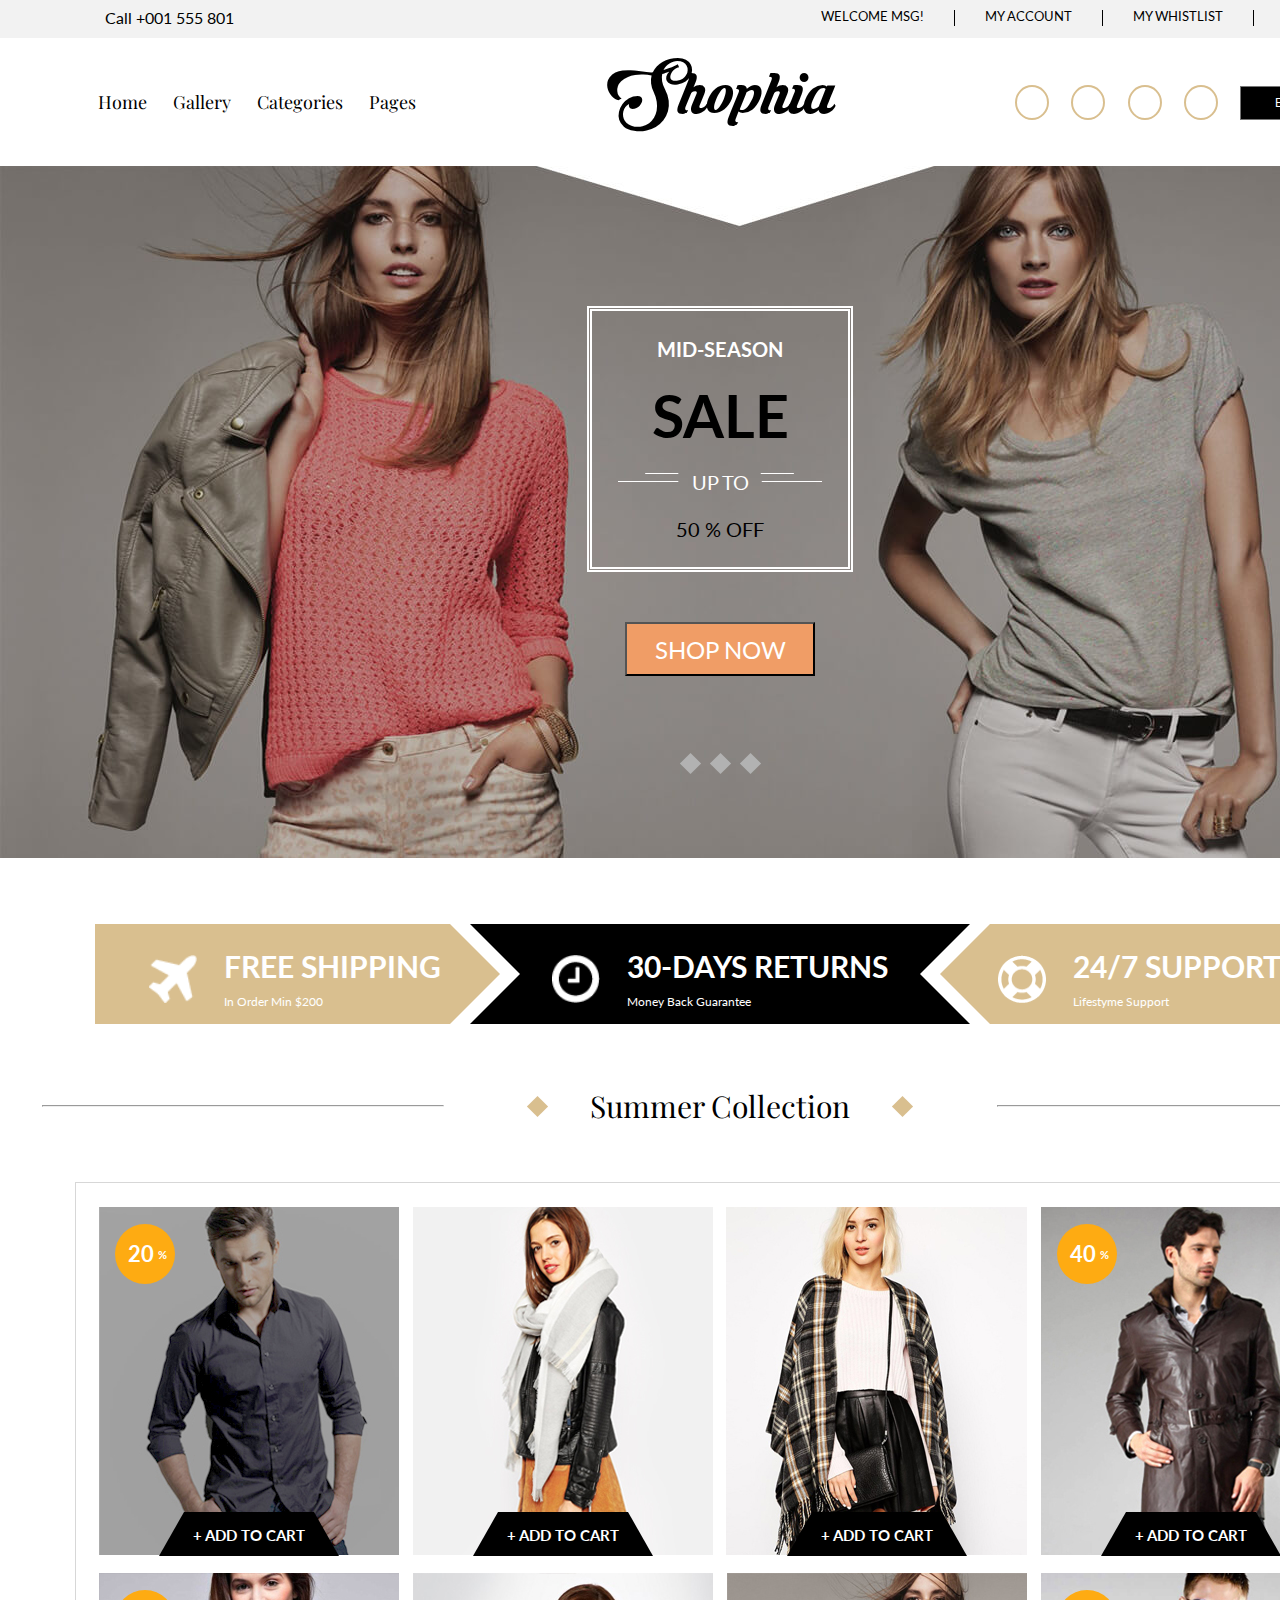
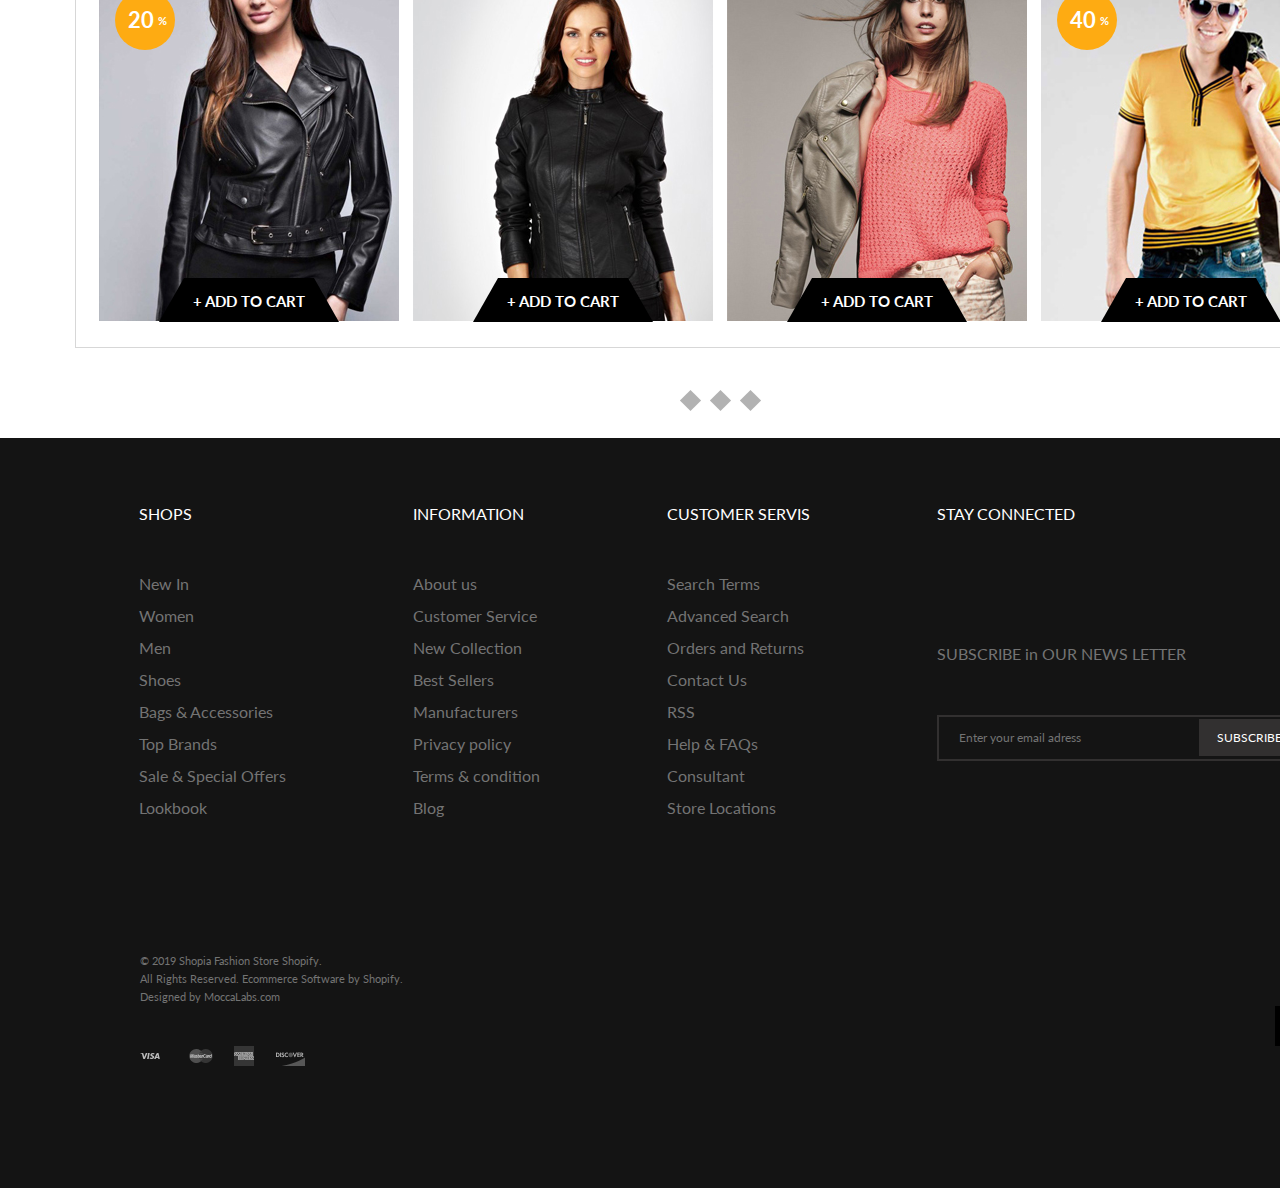
==== commit 51283343: "version 21-05-19" ====
--- a/homework-5.html
+++ b/homework-5.html
@@ -1,336 +1,334 @@
-<!DOCTYPE html>
-<html lang="en">
-<head>
-    <meta charset="UTF-8">
-    <meta name="viewport" content="width=device-width, initial-scale=1.0">
-    <meta http-equiv="X-UA-Compatible" content="ie=edge">
-    <title>homework-5</title>
-    <link rel="stylesheet" href="./css/reset.css">
-    <link rel="stylesheet" href="./css/style51.css">
-    <!-- подключаем 3 гугл-шрифта -->
-    <link rel="stylesheet" href="https://use.fontawesome.com/releases/v5.8.1/css/all.css" integrity="sha384-50oBUHEmvpQ+1lW4y57PTFmhCaXp0ML5d60M1M7uH2+nqUivzIebhndOJK28anvf" crossorigin="anonymous">  <!-- иконки и значки -->
-    <link href="https://fonts.googleapis.com/css?family=Playfair+Display:400i&amp;subset=cyrillic" rel="stylesheet"> <!-- для меню home-gallery -->
-    <link href="https://fonts.googleapis.com/css?family=Lato:400,700" rel="stylesheet"> <!-- основные скачанные шрифты -->
-    <!-- медиазапросы -->
-    <link rel="stylesheet" href="./css/media960.css">
-    <link rel="stylesheet" href="./css/media768.css">
-    <link rel="stylesheet" href="./css/media480.css">
-    
-</head>
-<body>
-    <div class="bbody">
-        <!-- -----header-top----- -->
-        <div class="header-top">
-            <div class="wrapper">
-                <div class="bar">
-                    <a href="#" class="phone"><i class="fas fa-phone"></i> Call +001 555 801  </a>
-                    <ul class="top-menu">
-                        <li><a href="#">Welcome msg!</a></li>
-                        <li><a href="#">My account</a></li>
-                        <li><a href="#">My whistlist</a></li>
-                        <li><a href="#">Login</a></li>
-                    </ul> 
-                    <a href="#" class="mobile"> <i class="fas fa-bars"></i> </a>
-                </div>
-            </div>
-        </div>
-        <!-- -------header-bottom------- -->
-        <div class="header-bottom">
-            <div class="wrapper">
-                <div class="bar-bottom">
-                    <div class="bar">
-                        <ul class="bottom-menu">
-                            <li><a href="#">Home</a></li>
-                            <li><a href="#">Gallery</a></li>
-                            <li><a href="#">Categories</a></li>
-                            <li><a href="#">Pages</a></li>
-                        </ul> 
-                        <a href="#" class="logo">Shophia</a>
-                        <ul class="social-menu">
-                            <li><a target="_blank" href="https://www.google.com.ua/"><i class="fab fa-facebook-f"></i></a></li>
-                            <li><a target="_blank" href="https://www.ukr.net/"><i class="fab fa-twitter"></i></a></li>
-                            <li><a target="_blank" href="https://ua.sinoptik.ua/"><i class="fab fa-pinterest-p"></i></a></li>
-                            <li><a target="_blank" href="https://www.i.ua/"><i class="fab fa-instagram"></i></a></li>
-                            <li>
-                                <select>
-                                    <option value="En">English</option>
-                                    <option value="Sp">Spanish</option>
-                                    <option value="Fr">French</option>
-                                    <option value="It">Italian</option>
-                                </select>
-                            </li>
-                        </ul> 
-                    </div>
-                </div>
-            </div>
-        </div>
-        <!-- ----sale-2-girls-----  -->
-        <div class="main-girls">
-        <div class="wrapper">
-            <div class="girls">
-                <div class="sale">
-                    <p class="s1">Mid-season</p>
-                    <p class="s2">Sale</p>
-                    <p class="s3">Up to</p>
-                    <p class="s4">50 %   off</p>
-                    <img src="./img/line-sale.png" alt="">
-                </div>
-                <div class="SHOP_NOW">
-                    <input type="button" value="SHOP NOW">
-                </div>
-                    <div>
-                        <!-- ------pomb----- -->
-                        <div class="rombss">
-                            <div class="romb"></div>
-                            <div class="romb"></div>
-                            <div class="romb"></div>
-                        </div>
-                    </div>
-                    <!-- -----slider------- -->
-                    <div class="arrow-left">
-                        <a href="#"> <i class="fas fa-chevron-left"></i>  </a>
-                    </div>
-                    <div class="arrow-right">
-                        <a href="#"> <i class="fas fa-chevron-right"></i> </a>
-                    </div>
-
-                    <!--  ----- form for JS -----  -->
-                    <!-- <div >
-                        <form class="sign-in" action="#" method="GET">
-                            <p class="sign">sign-in</p>
-
-                            <input type="text" name="username" placeholder="username" size="40">
-                            <input type="password" name="password" placeholder="password" size="40">
-                            
-                            <p class="keep"><i class="fas fa-times"></i> Keep me sighed in.</p>
-                            <div class="botton">
-                                <input type="submit" value="sign in">
-                            </div>               
-                        </form>
-                    </div> -->
-                </div>
-            </div>
-        </div>
-        <!-- ------support-------- -->
-        <div class="support">
-            <div class="wrapper">
-                <div class="general">
-                    <div class="left"> 
-                        <div class="supp">
-                            <img class="ll" src="./img/support-fly.png" alt="">
-                            <div>
-                                <p class="text-up">FREE SHIPPING</p>
-                                <p class="text-down">In Order Min $200</p>
-                            </div>
-                        </div>
-                    </div>
-                    <!--  ----for decktop----- -->
-                    <div class="center-black">
-                        <div class="supp">
-                            <img class="cc" src="./img/support-clock.png" alt="">
-                            <div>
-                                <p class="text-up">30-DAYS RETURNS</p>
-                                <p class="text-down">Money Back  Guarantee</p>
-                            </div>
-                        </div>
-                    </div>
-                    <!--  ----for mobile----- -->
-                    <div class="center">
-                            <div class="supp">
-                                <img class="cc" src="./img/support-clock.png" alt="">
-                                <div>
-                                    <p class="text-up">30-DAYS RETURNS</p>
-                                    <p class="text-down">Money Back  Guarantee</p>
-                                </div>
-                            </div>
-                        </div>
-                    <div class="right">
-                        <div class="supp">
-                            <img  src="./img/support-cicle.png" alt="">
-                            <div class="rr">
-                                <p class="text-up">24/7 SUPPORT</p>
-                                <p class="text-down">Lifestyme Support</p>
-                            </div>
-                        </div>
-                    </div>
-                </div>
-            </div>
-         </div>
-        <!-- summer collection -->  
-        <div class="title">
-            <hr  align-items="arrow-left"/>
-            <div class="bej-romb"></div>
-            <p>Summer Collection</p>
-            <div class="bej-romb"></div>
-            <hr  align-items="arrow-right"/>
-        </div>
-        <!-- photo-collection -->
-        <div class="wrapper"> 
-            <div class="colection">
-                <div class="photo">
-                    <img src="./img/photo9.jpg" alt="">
-                    <div class="photo-shadow"></div>
-                    <div class="card"></div>
-                    <p>+ ADD TO CART</p>
-                    <div class="cicle"></div>
-                    <span class="pro">20</span>
-                    <span class="procent">%</span>
-                    <img class="heart" src="./img/white-heart.png" alt="">
-                </div>
-                <div class="photo">
-                    <img src="./img/photo2.jpg" alt="">
-                    <div class="photo-shadow"></div>
-                    <div class="card"></div>
-                    <p>+ ADD TO CART</p>
-                    <img class="heart" src="./img/white-heart.png" alt="">
-                </div>
-                <div class="photo">
-                    <img src="./img/photo3.jpg" alt="">
-                    <div class="photo-shadow"></div>
-                    <div class="card"></div>
-                    <p>+ ADD TO CART</p>
-                    <img class="heart" src="./img/white-heart.png" alt="">
-                </div>
-                <div class="photo">
-                    <img src="./img/photo4.jpg" alt="">
-                    <div class="photo-shadow"></div>
-                    <div class="card"></div>
-                    <p>+ ADD TO CART</p>
-                    <div class="cicle"></div>
-                    <span class="pro">40</span>
-                    <span class="procent">%</span>
-                    <img class="heart" src="./img/white-heart.png" alt="">
-                </div>
-                <div class="photo">
-                    <img src="./img/photo5.jpg" alt="">
-                    <div class="photo-shadow"></div>
-                    <div class="card"></div>
-                    <p>+ ADD TO CART</p>
-                    <div class="cicle"></div>
-                    <span class="pro">20</span>
-                    <span class="procent">%</span>
-                    <img class="heart" src="./img/white-heart.png" alt="">
-                </div>
-                <div class="photo">
-                    <img src="./img/photo6.jpg" alt="">
-                    <div class="photo-shadow"></div>
-                    <div class="card"></div>
-                    <p>+ ADD TO CART</p>
-                    <img class="heart" src="./img/white-heart.png" alt="">
-                </div>
-                <div class="photo">
-                    <img src="./img/photo7.jpg" alt="">
-                    <div class="photo-shadow"></div>
-                    <div class="card"></div>
-                    <p>+ ADD TO CART</p>
-                    <img class="heart" src="./img/white-heart.png" alt="">
-                </div>
-                <div class="photo">
-                    <img src="./img/photo8.jpg" alt="">
-                    <div class="photo-shadow"></div>
-                    <div class="card"></div>
-                    <p>+ ADD TO CART</p>
-                    <div class="cicle"></div>
-                    <span class="pro">40</span>
-                    <span class="procent">%</span>
-                    <img class="heart" src="./img/white-heart.png" alt="">
-                </div>
-            </div>
-             <!-- ------romb for photo-collection------ -->
-             <div class="rombss-photo">
-                 <div class="rombsis">
-                    <div class="romb"></div>
-                    <div class="romb"></div>
-                    <div class="romb"></div>
-                 </div>
-            </div>
-        </div>
-        <!------- footer --------->
-        <div class="black-footer">
-            <div class="wrapper">
-                <div class="footer">        
-                    <div class="shops">
-                        <span>shops</span>
-                        <ul>
-                            <li><a href="">New In</a></li>
-                            <li><a href="">Women</a></li>
-                            <li><a href="">Men</a></li>
-                            <li><a href="">Shoes</a></li>
-                            <li><a href="">Bags & Accessories</a></li>
-                            <li><a href="">Top Brands</a></li>
-                            <li><a href="">Sale & Special Offers</a></li>
-                            <li><a href="">Lookbook</a></li>
-                        </ul>
-                    </div>
-                    <div class="shops">
-                        <span>information</span>
-                        <ul>
-                            <li><a href="">About us</a></li>
-                            <li><a href="">Customer Service</a></li>
-                            <li><a href="">New Collection</a></li>
-                            <li><a href="">Best Sellers</a></li>
-                            <li><a href="">Manufacturers</a></li>
-                            <li><a href="">Privacy policy</a></li>
-                            <li><a href="">Terms & condition</a></li>
-                            <li><a href="">Blog</a></li>
-                        </ul>
-                    </div>
-                    <div class="shops">
-                        <span>customer servis</span>
-                        <ul>
-                            <li><a href="">Search Terms</a></li>
-                            <li><a href="">Advanced Search</a></li>
-                            <li><a href="">Orders and Returns</a></li>
-                            <li><a href="">Contact Us</a></li>
-                            <li><a href="">RSS</a></li>
-                            <li><a href="">Help & FAQs</a></li>
-                            <li><a href="">Consultant</a></li>
-                            <li><a href="">Store Locations</a></li>
-                        </ul>
-                    </div>
-                    <div class="stay">
-                        <span>stay connected</span>
-                        <ul class="footer-social-menu">
-                                <li><a target="_blank" href="https://www.google.com.ua/"><i class="fab fa-facebook-f"></i></a></li>
-                                <li><a target="_blank" href="https://www.ukr.net/"><i class="fab fa-twitter"></i></a></li>
-                                <li><a target="_blank" href="https://ua.sinoptik.ua/"><i class="fab fa-pinterest-p"></i></a></li>
-                                <li><a target="_blank" href="https://www.i.ua/"><i class="fab fa-instagram"></i></a></li>
-                                <li><a target="_blank" href="http://htmlbook.ru/css"><i class="fas fa-rss"></i></a></li>
-                            </ul>
-                        <p>SUBSCRIBE in OUR NEWS LETTER</p>
-                        <form action="#" method="get">
-                            <fieldset class="field">
-                            <input class="enter" type="text" name="email" value="Enter your email adress"/>
-                            <input class="sub" type="submit" name="submit" value="SUBSCRIBE"/>
-                        </form>
-                    </div>
-                </div>
-                <!------- footer-down --------->
-                <div class="footer-down">        
-                    <div class="All-Rights">
-                        <ul>
-                            <li>© 2019  Shopia  Fashion Store Shopify.</li>
-                            <li>All Rights Reserved. Ecommerce Software by Shopify.</li>
-                            <li>Designed by  MoccaLabs.com</li>
-                        </ul> 
-                    </div>
-                    <div class="button">
-                        <form>
-                            <input type="button" name="button" value="^"/>
-                        </form>
-                    </div>
-                    <div class="down-cards">
-                        <div>
-                            <img src="./img/cards.png" alt="">
-                        </div>
-                    </div>
-                </div>
-            </div>
-        </div>
-    </div>
-</body>
-</html>
-
-
-
-
+<!DOCTYPE html>
+<html lang="en">
+<head>
+    <meta charset="UTF-8">
+    <meta name="viewport" content="width=device-width, initial-scale=1.0">
+    <meta http-equiv="X-UA-Compatible" content="ie=edge">
+    <title>homework-5</title>
+    <link rel="stylesheet" href="./css/reset.css">
+    <!-- google-fonts for project -->
+    <link rel="stylesheet" href="https://use.fontawesome.com/releases/v5.8.1/css/all.css" integrity="sha384-50oBUHEmvpQ+1lW4y57PTFmhCaXp0ML5d60M1M7uH2+nqUivzIebhndOJK28anvf" crossorigin="anonymous">  <!-- иконки и значки -->
+    <link href="https://fonts.googleapis.com/css?family=Playfair+Display:400i&amp;subset=cyrillic" rel="stylesheet"> <!-- для меню home-gallery -->
+    <link href="https://fonts.googleapis.com/css?family=Lato:400,700" rel="stylesheet"> <!-- основные скачанные шрифты -->
+    <link rel="stylesheet" href="./css/style51.css">
+    <!-- responsive - media-query -->
+    <link rel="stylesheet" href="./css/media960.css">
+    <link rel="stylesheet" href="./css/media768.css">
+    <link rel="stylesheet" href="./css/media480.css">
+    
+</head>
+<body>
+    <div class="bbody">
+        <!-- -----header-top----- -->
+        <div class="header-top">
+            <div class="wrapper">
+                <div class="bar">
+                    <a href="#" class="phone"><i class="fas fa-phone"></i> Call +001 555 801  </a>
+                    <ul class="top-menu">
+                        <li><a href="#">Welcome msg!</a></li>
+                        <li><a href="#">My account</a></li>
+                        <li><a href="#">My whistlist</a></li>
+                        <li><a href="#">Login</a></li>
+                    </ul> 
+                    <a href="#" class="mobile"> <i class="fas fa-bars"></i> </a>
+                </div>
+            </div>
+        </div>
+        <!-- -------header-bottom------- -->
+        <div class="header-bottom">
+            <div class="wrapper">
+                <div class="bar-bottom">
+                    <div class="bar">
+                        <ul class="bottom-menu">
+                            <li><a href="#">Home</a></li>
+                            <li><a href="#">Gallery</a></li>
+                            <li><a href="#">Categories</a></li>
+                            <li><a href="#">Pages</a></li>
+                        </ul> 
+                        <a href="#" class="logo">Shophia</a>
+                        <ul class="social-menu">
+                            <li><a target="_blank" href="https://www.google.com.ua/"><i class="fab fa-facebook-f"></i></a></li>
+                            <li><a target="_blank" href="https://www.ukr.net/"><i class="fab fa-twitter"></i></a></li>
+                            <li><a target="_blank" href="https://ua.sinoptik.ua/"><i class="fab fa-pinterest-p"></i></a></li>
+                            <li><a target="_blank" href="https://www.i.ua/"><i class="fab fa-instagram"></i></a></li>
+                            <li>
+                                <select>
+                                    <option value="En">English</option>
+                                    <option value="Sp">Spanish</option>
+                                    <option value="Fr">French</option>
+                                    <option value="It">Italian</option>
+                                </select>
+                            </li>
+                        </ul> 
+                    </div>
+                </div>
+            </div>
+        </div>
+        <!-- ----sale-2-girls-----  -->
+        <div class="main-girls">
+        <div class="wrapper">
+            <div class="girls">
+                <div class="sale">
+                    <p class="s1">Mid-season</p>
+                    <p class="s2">Sale</p>
+                    <p class="s3">Up to</p>
+                    <p class="s4">50 %   off</p>
+                    <img src="./img/line-sale.png" alt="">
+                </div>
+                <div class="SHOP_NOW">
+                    <input type="button" value="SHOP NOW">
+                </div>
+                    <div>
+                        <!-- ------pomb----- -->
+                        <div class="rombss">
+                            <div class="romb"></div>
+                            <div class="romb"></div>
+                            <div class="romb"></div>
+                        </div>
+                    </div>
+                    <!-- -----slider------- -->
+                    <div class="arrow-left">
+                        <a href="#"> <i class="fas fa-chevron-left"></i>  </a>
+                    </div>
+                    <div class="arrow-right">
+                        <a href="#"> <i class="fas fa-chevron-right"></i> </a>
+                    </div>
+
+                    <!--  ----- form for JS -----  -->
+                    <!-- <div >
+                        <form class="sign-in" action="#" method="GET">
+                            <p class="sign">sign-in</p>
+
+                            <input type="text" name="username" placeholder="username" size="40">
+                            <input type="password" name="password" placeholder="password" size="40">
+                            
+                            <p class="keep"><i class="fas fa-times"></i> Keep me sighed in.</p>
+                            <div class="botton">
+                                <input type="submit" value="sign in">
+                            </div>               
+                        </form>
+                    </div> -->
+                </div>
+            </div>
+        </div>
+        <!-- ------support-------- -->
+        <div class="support">
+            <div class="wrapper">
+                <div class="general">
+                    <div class="left"> 
+                        <div class="supp">
+                            <img class="ll" src="./img/support-fly.png" alt="">
+                            <div>
+                                <p class="text-up">FREE SHIPPING</p>
+                                <p class="text-down">In Order Min $200</p>
+                            </div>
+                        </div>
+                    </div>
+                    <!--  ----for decktop----- -->
+                    <div class="center-black">
+                        <div class="supp">
+                            <img class="cc" src="./img/support-clock.png" alt="">
+                            <div>
+                                <p class="text-up">30-DAYS RETURNS</p>
+                                <p class="text-down">Money Back  Guarantee</p>
+                            </div>
+                        </div>
+                    </div>
+                    <!--  ----for mobile----- -->
+                    <div class="center">
+                            <div class="supp">
+                                <img class="cc" src="./img/support-clock.png" alt="">
+                                <div>
+                                    <p class="text-up">30-DAYS RETURNS</p>
+                                    <p class="text-down">Money Back  Guarantee</p>
+                                </div>
+                            </div>
+                        </div>
+                    <div class="right">
+                        <div class="supp">
+                            <img  src="./img/support-cicle.png" alt="">
+                            <div class="rr">
+                                <p class="text-up">24/7 SUPPORT</p>
+                                <p class="text-down">Lifestyme Support</p>
+                            </div>
+                        </div>
+                    </div>
+                </div>
+            </div>
+         </div>
+        <!-- summer collection -->  
+        <div class="title">
+            <hr  align-items="arrow-left"/>
+            <div class="bej-romb"></div>
+            <p>Summer Collection</p>
+            <div class="bej-romb"></div>
+            <hr  align-items="arrow-right"/>
+        </div>
+        <!-- photo-collection -->
+        <div class="wrapper"> 
+            <div class="colection">
+                <div class="photo">
+                    <img src="./img/photo9.jpg" alt="">
+                    <div class="photo-shadow"></div>
+                    <div class="card"></div>
+                    <p>+ ADD TO CART</p>
+                    <div class="cicle"></div>
+                    <span class="pro">20</span>
+                    <span class="procent">%</span>
+                    <img class="heart" src="./img/white-heart.png" alt="">
+                </div>
+                <div class="photo">
+                    <img src="./img/photo2.jpg" alt="">
+                    <div class="photo-shadow"></div>
+                    <div class="card"></div>
+                    <p>+ ADD TO CART</p>
+                    <img class="heart" src="./img/white-heart.png" alt="">
+                </div>
+                <div class="photo">
+                    <img src="./img/photo3.jpg" alt="">
+                    <div class="photo-shadow"></div>
+                    <div class="card"></div>
+                    <p>+ ADD TO CART</p>
+                    <img class="heart" src="./img/white-heart.png" alt="">
+                </div>
+                <div class="photo">
+                    <img src="./img/photo4.jpg" alt="">
+                    <div class="photo-shadow"></div>
+                    <div class="card"></div>
+                    <p>+ ADD TO CART</p>
+                    <div class="cicle"></div>
+                    <span class="pro">40</span>
+                    <span class="procent">%</span>
+                    <img class="heart" src="./img/white-heart.png" alt="">
+                </div>
+                <div class="photo">
+                    <img src="./img/photo5.jpg" alt="">
+                    <div class="photo-shadow"></div>
+                    <div class="card"></div>
+                    <p>+ ADD TO CART</p>
+                    <div class="cicle"></div>
+                    <span class="pro">20</span>
+                    <span class="procent">%</span>
+                    <img class="heart" src="./img/white-heart.png" alt="">
+                </div>
+                <div class="photo">
+                    <img src="./img/photo6.jpg" alt="">
+                    <div class="photo-shadow"></div>
+                    <div class="card"></div>
+                    <p>+ ADD TO CART</p>
+                    <img class="heart" src="./img/white-heart.png" alt="">
+                </div>
+                <div class="photo">
+                    <img src="./img/photo7.jpg" alt="">
+                    <div class="photo-shadow"></div>
+                    <div class="card"></div>
+                    <p>+ ADD TO CART</p>
+                    <img class="heart" src="./img/white-heart.png" alt="">
+                </div>
+                <div class="photo">
+                    <img src="./img/photo8.jpg" alt="">
+                    <div class="photo-shadow"></div>
+                    <div class="card"></div>
+                    <p>+ ADD TO CART</p>
+                    <div class="cicle"></div>
+                    <span class="pro">40</span>
+                    <span class="procent">%</span>
+                    <img class="heart" src="./img/white-heart.png" alt="">
+                </div>
+            </div>
+             <!-- ------romb for photo-collection------ -->
+             <div class="rombss-photo">
+                 <div class="rombsis">
+                    <div class="romb"></div>
+                    <div class="romb"></div>
+                    <div class="romb"></div>
+                 </div>
+            </div>
+        </div>
+        <!------- footer --------->
+        <div class="black-footer">
+            <div class="wrapper">
+                <div class="footer">        
+                    <div class="shops">
+                        <span>shops</span>
+                        <ul>
+                            <li><a href="">New In</a></li>
+                            <li><a href="">Women</a></li>
+                            <li><a href="">Men</a></li>
+                            <li><a href="">Shoes</a></li>
+                            <li><a href="">Bags & Accessories</a></li>
+                            <li><a href="">Top Brands</a></li>
+                            <li><a href="">Sale & Special Offers</a></li>
+                            <li><a href="">Lookbook</a></li>
+                        </ul>
+                    </div>
+                    <div class="shops">
+                        <span>information</span>
+                        <ul>
+                            <li><a href="">About us</a></li>
+                            <li><a href="">Customer Service</a></li>
+                            <li><a href="">New Collection</a></li>
+                            <li><a href="">Best Sellers</a></li>
+                            <li><a href="">Manufacturers</a></li>
+                            <li><a href="">Privacy policy</a></li>
+                            <li><a href="">Terms & condition</a></li>
+                            <li><a href="">Blog</a></li>
+                        </ul>
+                    </div>
+                    <div class="shops">
+                        <span>customer servis</span>
+                        <ul>
+                            <li><a href="">Search Terms</a></li>
+                            <li><a href="">Advanced Search</a></li>
+                            <li><a href="">Orders and Returns</a></li>
+                            <li><a href="">Contact Us</a></li>
+                            <li><a href="">RSS</a></li>
+                            <li><a href="">Help & FAQs</a></li>
+                            <li><a href="">Consultant</a></li>
+                            <li><a href="">Store Locations</a></li>
+                        </ul>
+                    </div>
+                    <div class="stay">
+                        <span>stay connected</span>
+                        <ul class="footer-social-menu">
+                                <li><a target="_blank" href="https://www.google.com.ua/"><i class="fab fa-facebook-f"></i></a></li>
+                                <li><a target="_blank" href="https://www.ukr.net/"><i class="fab fa-twitter"></i></a></li>
+                                <li><a target="_blank" href="https://ua.sinoptik.ua/"><i class="fab fa-pinterest-p"></i></a></li>
+                                <li><a target="_blank" href="https://www.i.ua/"><i class="fab fa-instagram"></i></a></li>
+                                <li><a target="_blank" href="http://htmlbook.ru/css"><i class="fas fa-rss"></i></a></li>
+                            </ul>
+                        <p>SUBSCRIBE in OUR NEWS LETTER</p>
+                        <form action="#" method="get">
+                            <fieldset class="field">
+                            <input class="enter" type="text" name="email" value="Enter your email adress"/>
+                            <input class="sub" type="submit" name="submit" value="SUBSCRIBE"/>
+                        </form>
+                    </div>
+                </div>
+                <!------- footer-down --------->
+                <div class="footer-down">        
+                    <div class="All-Rights">
+                        <ul>
+                            <li>© 2019  Shopia  Fashion Store Shopify.</li>
+                            <li>All Rights Reserved. Ecommerce Software by Shopify.</li>
+                            <li>Designed by  MoccaLabs.com</li>
+                        </ul> 
+                    </div>
+                    <div class="button">
+                        <a href="#"><i class="fas fa-angle-up"></i></a>
+                    </div>
+                    <div class="down-cards">
+                        <div>
+                            <img src="./img/cards.png" alt="">
+                        </div>
+                    </div>
+                </div>
+            </div>
+        </div>
+    </div>
+</body>
+</html>
+
+
+
+
--- a/css/style51.css
+++ b/css/style51.css
@@ -2,6 +2,7 @@
 .bbody {
   width: 1440px;
   margin: 0 auto;
+  padding: 0;
   font-family: 'Lato', sans-serif;
 }
 
@@ -244,7 +245,7 @@
   height: 200px;
   width: 200px;
   border: 5px double #fff;
-  padding: 34px;
+  padding: 28px;
   margin-top: 140px;
   -webkit-box-pack: justify;
       -ms-flex-pack: justify;
@@ -381,8 +382,7 @@
           justify-content: space-between;
   margin: 0 auto;
   color: #fff;
-  margin-bottom: 45px;
-  margin-top: 16px;
+  margin: 16px 0px;
 }
 
 .suppo-wrapper {
@@ -640,7 +640,7 @@
 }
 
 hr {
-  width: 490px;
+  width: 400px;
   color: #d7d7d7;
   size: 1px;
 }
@@ -811,6 +811,8 @@
 /* <!------- footer ---------> */
 .black-footer {
   background: #141414;
+  margin: 0 auto;
+  padding: 0;
 }
 
 .footer {
@@ -951,28 +953,26 @@
 }
 
 .button {
-  padding-right: 50px;
-  display: -webkit-box;
-  display: -ms-flexbox;
-  display: flex;
-  -webkit-box-align: end;
-      -ms-flex-align: end;
-          align-items: flex-end;
-  -webkit-box-pack: end;
-      -ms-flex-pack: end;
-          justify-content: flex-end;
-  height: 30px;
-}
-
-/* ???????как поставить font-awecome?????? */
-.button input {
+  margin-right: 50px;
+  margin-left: auto;
+  display: -webkit-box;
+  display: -ms-flexbox;
+  display: flex;
+  -webkit-box-align: center;
+      -ms-flex-align: center;
+          align-items: center;
+  -webkit-box-pack: center;
+      -ms-flex-pack: center;
+          justify-content: center;
   width: 40px;
   height: 40px;
-  color: #fff;
   background: #000;
-  border: 1px solid #000;
+}
+
+.button a {
+  text-decoration: none;
+  color: #fff;
   font-size: 30px;
-  font-weight: 900;
 }
 
 .down-cards {
--- a/css/media960.css
+++ b/css/media960.css
@@ -73,7 +73,24 @@
     padding-left: 15px;
   }
   hr {
-    width: 200px;
+    width: 160px;
+  }
+  .bej-romb {
+    margin: 0px 25px;
+  }
+  .title {
+    display: -webkit-box;
+    display: -ms-flexbox;
+    display: flex;
+    -webkit-box-pack: center;
+        -ms-flex-pack: center;
+            justify-content: center;
+    font-family: Playfair Display, serif;
+    font-size: 30px;
+    -webkit-box-align: center;
+        -ms-flex-align: center;
+            align-items: center;
+    margin-bottom: 60px;
   }
   .colection {
     overflow: hidden;
--- a/css/media768.css
+++ b/css/media768.css
@@ -18,33 +18,17 @@
     padding: 0 12px;
   }
   /* ---------header-bottom--------- */
-  .bottom-menu {
-    width: 285px;
-  }
-  .bottom-menu li {
-    padding: 0 6px;
-  }
-  .bottom-menu li {
-    padding: 0 6px;
-  }
-  .bottom-menu a {
-    font-size: 16px;
-  }
-  .social-menu {
-    width: 115px;
-    padding-left: 10px;
+  .bottom-menu, option, select {
+    display: none;
+  }
+  .header-bottom {
+    height: 100px;
   }
   .social-menu a:only-of-type {
     display: none;
   }
   .social-menu li {
     border: none;
-  }
-  option {
-    width: 110px;
-  }
-  select {
-    width: 110px;
   }
   .main-girls {
     background: url(../img/2girls3.jpg);
@@ -53,9 +37,45 @@
   }
   .sale {
     margin-top: 170px;
+    height: 170px;
+    width: 170px;
+    padding: 30px;
+  }
+  .s1 {
+    font-size: 18px;
+  }
+  .s2 {
+    font-size: 56px;
+  }
+  .s3 {
+    font-size: 18px;
+  }
+  .s4 {
+    font-size: 18px;
+  }
+  .sale img {
+    width: 194px;
+    bottom: 72px;
+  }
+  .SHOP_NOW input {
+    height: 48px;
+    width: 170px;
+    font-size: 20px;
+    margin-top: 44px;
   }
   .rombss {
-    margin: 80px 0px 45px;
+    margin: 60px 0px 45px;
+  }
+  .arrow-left {
+    top: 283px;
+    left: 0px;
+  }
+  .arrow-right {
+    top: 283px;
+    right: 0px;
+  }
+  .support {
+    margin: 16px 0px 45px;
   }
   .general {
     -webkit-box-orient: vertical;
@@ -177,7 +197,7 @@
     padding: 0px 0px 40px 40px;
   }
   .button {
-    padding-right: 30px;
+    margin-right: 30px;
   }
 }
 /*# sourceMappingURL=media768.css.map */--- a/css/media480.css
+++ b/css/media480.css
@@ -1,6 +1,6 @@
 @media (max-width: 480px) {
   .bbody {
-    width: 600px;
+    width: 550px;
   }
   .wrapper {
     width: 280px;
@@ -39,19 +39,35 @@
     background-repeat: no-repeat;
   }
   .sale {
-    height: 160px;
-    width: 160px;
-    padding: 10px 25px;
-    margin-top: 110px;
+    height: 130px;
+    width: 130px;
+    padding: 10px 16px;
+    margin-top: 96px;
+  }
+  .s1 {
+    font-size: 16px;
+  }
+  .s2 {
+    font-size: 46px;
+  }
+  .s3 {
+    font-size: 16px;
+  }
+  .s4 {
+    font-size: 16px;
   }
   .sale img {
-    bottom: 49px;
+    width: 146px;
+    bottom: 42px;
   }
   .SHOP_NOW input {
+    height: 40px;
+    width: 150px;
+    font-size: 18px;
     margin-top: 25px;
   }
   .rombss {
-    margin: 40px 0px;
+    margin: 21px 0px;
   }
   .arrow-left, .arrow-right {
     top: 190px;
@@ -127,7 +143,7 @@
     padding: 0px 0px 40px 20px;
   }
   .button {
-    padding-right: 20px;
+    margin-right: 20px;
   }
 }
 /*# sourceMappingURL=media480.css.map */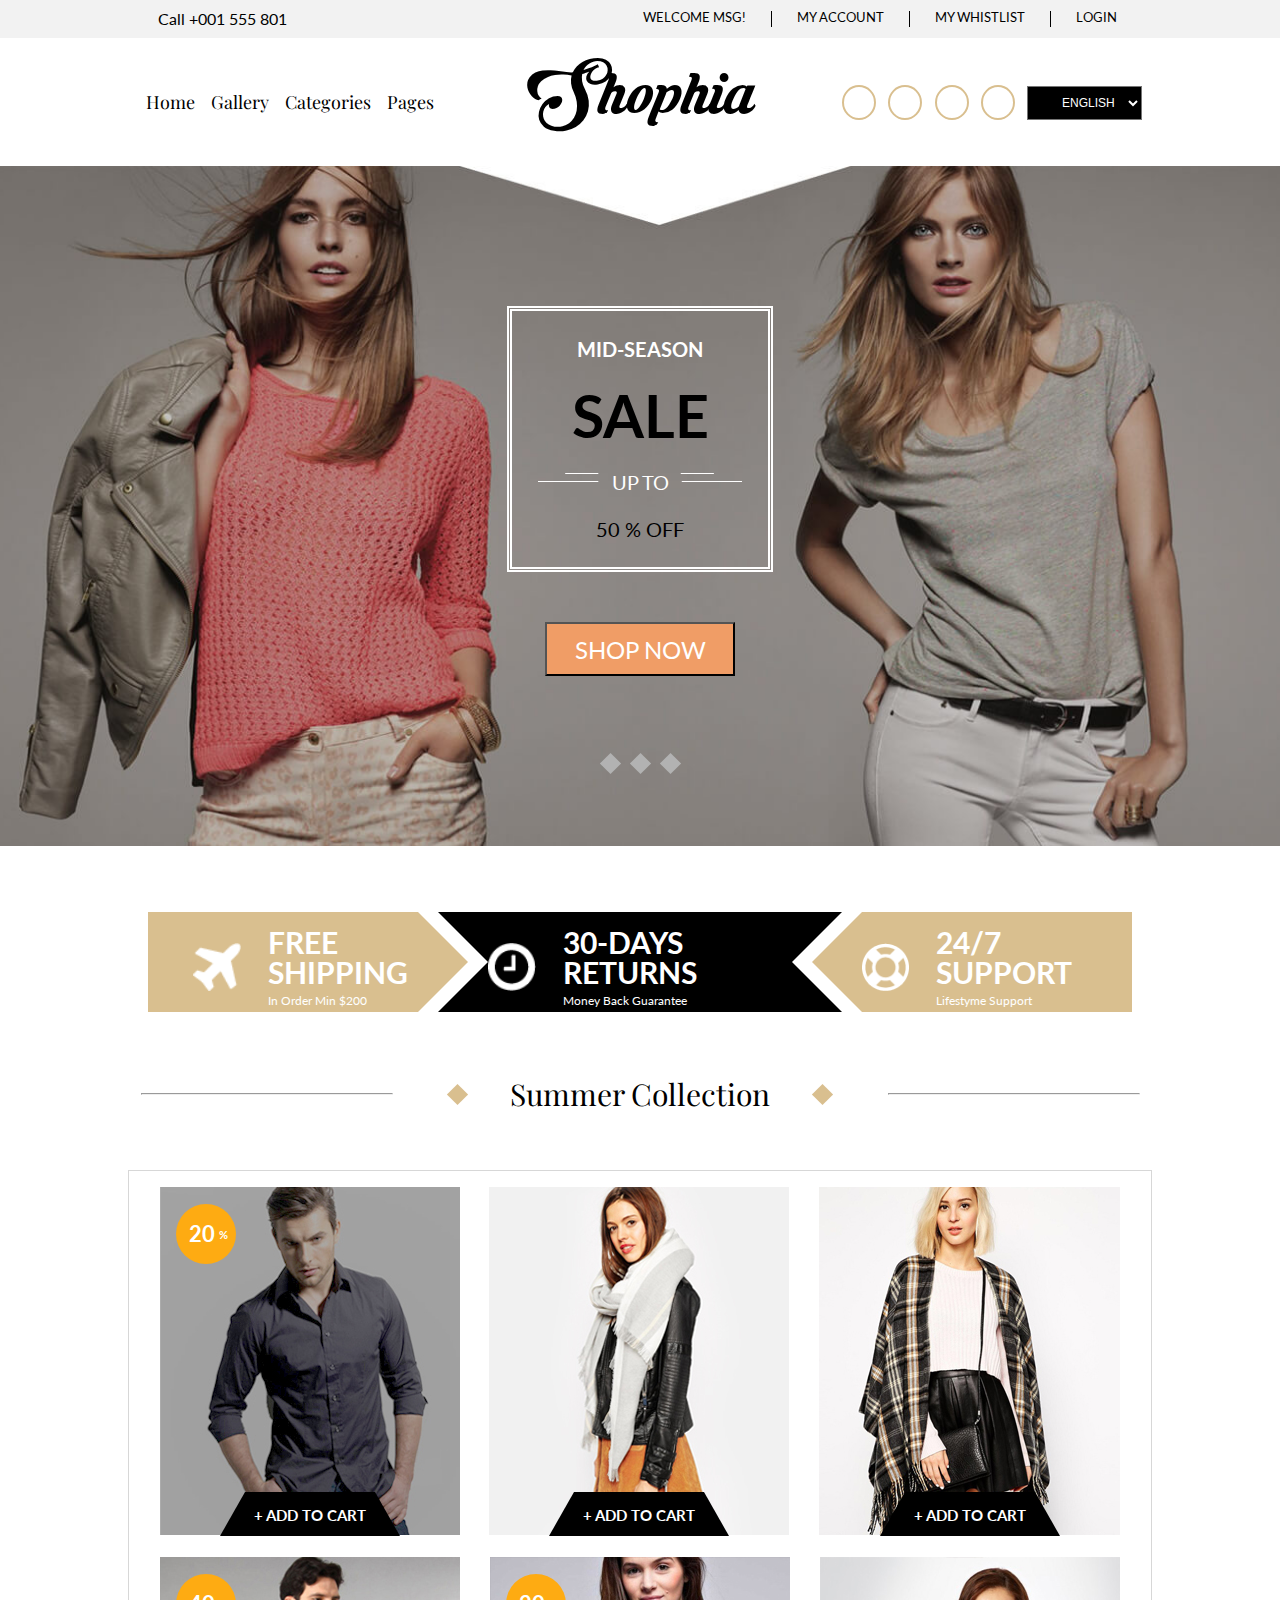
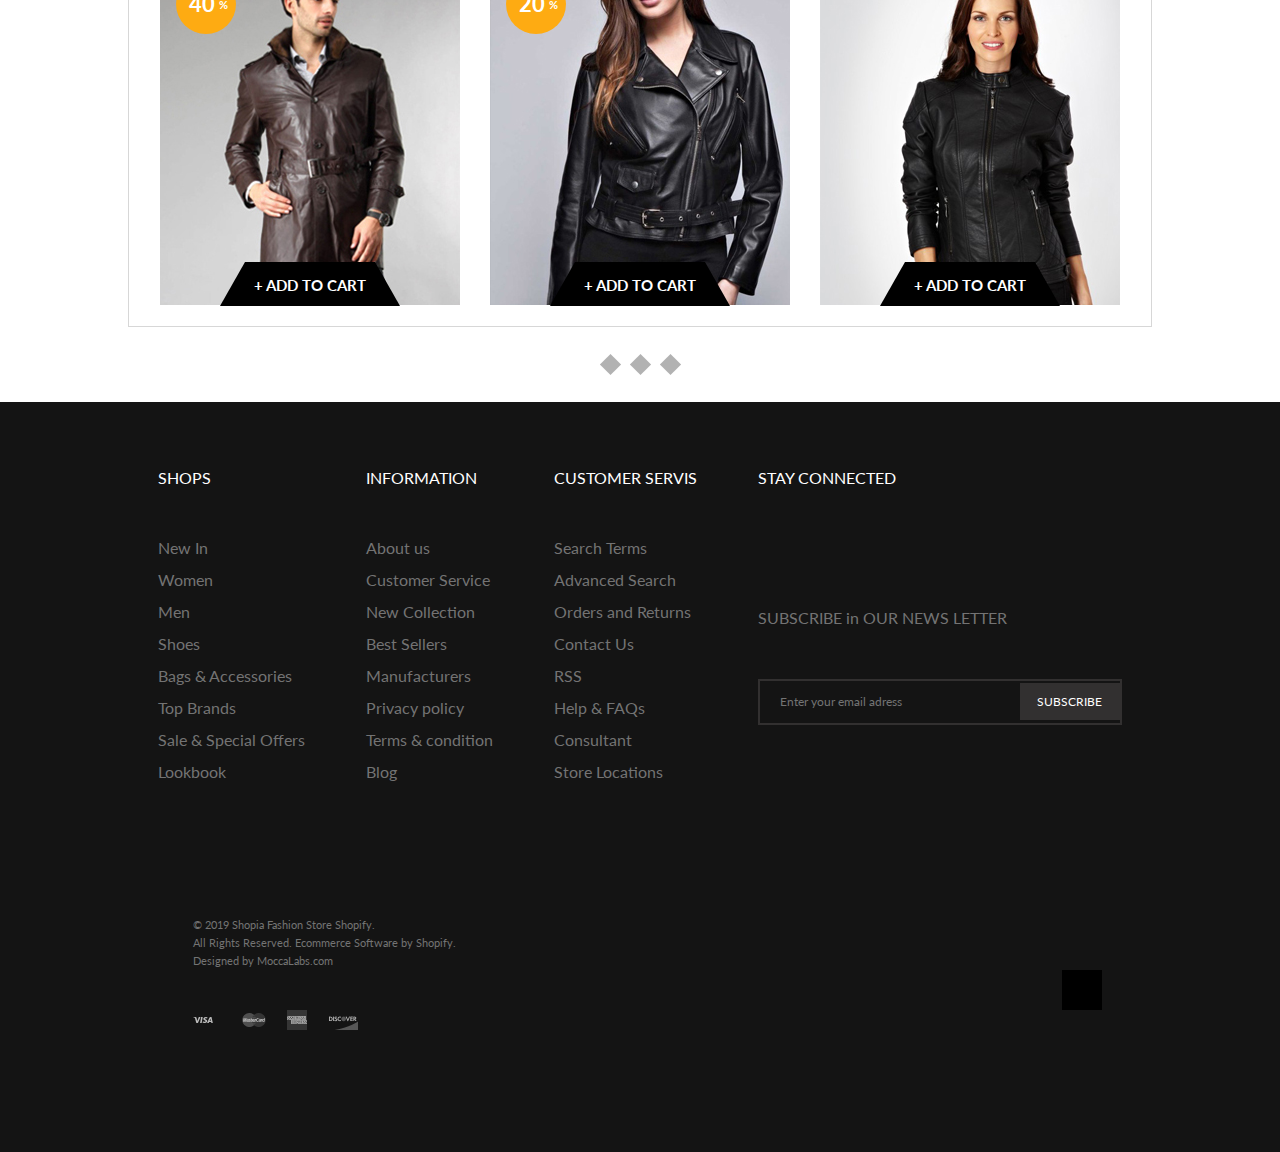
==== commit 4f58f7d3: "version 24-05-19" ====
--- a/homework-5.html
+++ b/homework-5.html
@@ -10,15 +10,15 @@
     <link rel="stylesheet" href="https://use.fontawesome.com/releases/v5.8.1/css/all.css" integrity="sha384-50oBUHEmvpQ+1lW4y57PTFmhCaXp0ML5d60M1M7uH2+nqUivzIebhndOJK28anvf" crossorigin="anonymous">  <!-- иконки и значки -->
     <link href="https://fonts.googleapis.com/css?family=Playfair+Display:400i&amp;subset=cyrillic" rel="stylesheet"> <!-- для меню home-gallery -->
     <link href="https://fonts.googleapis.com/css?family=Lato:400,700" rel="stylesheet"> <!-- основные скачанные шрифты -->
-    <link rel="stylesheet" href="./css/style51.css">
+    <link rel="stylesheet" href="./css/style.css">
     <!-- responsive - media-query -->
-    <link rel="stylesheet" href="./css/media960.css">
-    <link rel="stylesheet" href="./css/media768.css">
-    <link rel="stylesheet" href="./css/media480.css">
+    <link rel="stylesheet" href="./css/media.css">
+   
     
 </head>
 <body>
     <div class="bbody">
+        <a name="top"></a>
         <!-- -----header-top----- -->
         <div class="header-top">
             <div class="wrapper">
@@ -69,12 +69,12 @@
         <div class="wrapper">
             <div class="girls">
                 <div class="sale">
-                    <p class="s1">Mid-season</p>
-                    <p class="s2">Sale</p>
-                    <p class="s3">Up to</p>
-                    <p class="s4">50 %   off</p>
+                    <p class="s-one">Mid-season</p>
+                    <p class="s-two">Sale</p>
+                    <p class="s-three">Up to</p>
+                    <p class="s-four">50 % off</p>
                     <img src="./img/line-sale.png" alt="">
-                </div>
+                </div>                      
                 <div class="SHOP_NOW">
                     <input type="button" value="SHOP NOW">
                 </div>
@@ -157,13 +157,17 @@
             </div>
          </div>
         <!-- summer collection -->  
-        <div class="title">
-            <hr  align-items="arrow-left"/>
-            <div class="bej-romb"></div>
-            <p>Summer Collection</p>
-            <div class="bej-romb"></div>
-            <hr  align-items="arrow-right"/>
-        </div>
+        <div class="wrapper">
+            <div class="title">
+                <hr  align-items="arrow-left"/>
+                <div class="bej-romb"></div>
+                <p>Summer Collection</p>
+                <div class="bej-romb"></div>
+                <hr  align-items="arrow-right"/>
+            </div>
+        </div>
+
+
         <!-- photo-collection -->
         <div class="wrapper"> 
             <div class="colection">
@@ -315,7 +319,7 @@
                         </ul> 
                     </div>
                     <div class="button">
-                        <a href="#"><i class="fas fa-angle-up"></i></a>
+                        <a href="#top"><i class="fas fa-angle-up"></i></a>
                     </div>
                     <div class="down-cards">
                         <div>
--- a/css/style.css
+++ b/css/style.css
@@ -0,0 +1,1016 @@
+@charset "UTF-8";
+.bbody {
+  margin: 0 auto;
+  padding: 0;
+  font-family: 'Lato', sans-serif;
+  background-position-x: 50%;
+  background-position: center;
+  background-size: cover;
+  overflow: hidden;
+}
+
+.header-top {
+  background: #f2f2f2;
+  height: 38px;
+  display: -webkit-box;
+  display: -ms-flexbox;
+  display: flex;
+  -webkit-box-pack: justify;
+      -ms-flex-pack: justify;
+          justify-content: space-between;
+  -webkit-box-align: center;
+      -ms-flex-align: center;
+          align-items: center;
+}
+
+.wrapper {
+  width: 1290px;
+  margin: 0 auto;
+  background-position-x: 50%;
+  background-position: center;
+  background-size: cover;
+}
+
+.bar {
+  display: -webkit-box;
+  display: -ms-flexbox;
+  display: flex;
+  -webkit-box-pack: justify;
+      -ms-flex-pack: justify;
+          justify-content: space-between;
+  padding: 10px;
+}
+
+.phone {
+  text-decoration: none;
+  color: #000;
+}
+
+.phone i {
+  padding: 0 10px;
+}
+
+.top-menu {
+  display: -webkit-box;
+  display: -ms-flexbox;
+  display: flex;
+  -webkit-box-pack: justify;
+      -ms-flex-pack: justify;
+          justify-content: space-between;
+  font-size: 13px;
+}
+
+.top-menu li {
+  padding: 0 30px;
+  border-right: 1px solid #000;
+}
+
+.top-menu a:hover {
+  contain: "";
+  border-bottom: 1px solid #000;
+  cursor: pointer;
+}
+
+.top-menu li:last-child {
+  border-right: none;
+}
+
+.top-menu a {
+  text-decoration: none;
+  color: #000;
+  text-transform: uppercase;
+}
+
+.mobile {
+  display: none;
+}
+
+.header-bottom {
+  height: 128px;
+  background: #fff;
+  position: relative;
+  display: -webkit-box;
+  display: -ms-flexbox;
+  display: flex;
+  -webkit-box-pack: justify;
+      -ms-flex-pack: justify;
+          justify-content: space-between;
+  -webkit-box-align: center;
+      -ms-flex-align: center;
+          align-items: center;
+}
+
+.bottom-menu {
+  display: -webkit-box;
+  display: -ms-flexbox;
+  display: flex;
+  -webkit-box-pack: justify;
+      -ms-flex-pack: justify;
+          justify-content: space-between;
+  -webkit-box-align: center;
+      -ms-flex-align: center;
+          align-items: center;
+  width: 295px;
+}
+
+.bottom-menu li {
+  padding: 0 13px;
+}
+
+.bottom-menu a {
+  font-size: 18px;
+  font-family: Playfair Display, serif;
+  text-decoration: none;
+  color: #000;
+}
+
+.bottom-menu a:hover {
+  border-bottom: 1px solid #000;
+  border-top: 1px solid #000;
+  cursor: pointer;
+}
+
+@font-face {
+  /* подключаем шрифт из папки проекта */
+  font-family: KrinkesDecorPERSONAL;
+  src: url(../fonts/KrinkesDecorPERSONAL.ttf);
+}
+
+.logo {
+  position: absolute;
+  left: 50%;
+  bottom: 50%;
+  -webkit-transform: translate(-50%, 50%);
+          transform: translate(-50%, 50%);
+  font-size: 72px;
+  text-decoration: none;
+  color: #000;
+  font-family: KrinkesDecorPERSONAL;
+}
+
+.social-menu {
+  text-decoration: none;
+  display: -webkit-box;
+  display: -ms-flexbox;
+  display: flex;
+  -webkit-box-pack: justify;
+      -ms-flex-pack: justify;
+          justify-content: space-between;
+  width: 340px;
+}
+
+.social-menu li {
+  display: inline-block;
+  text-align: center;
+  font-size: 18px;
+  /* кружочки */
+  line-height: 30px;
+  width: 30px;
+  border: 2px solid #d9bf8f;
+  border-radius: 50%;
+}
+
+.social-menu li:last-child {
+  /* выпадающее меню без кружочка */
+  border: none;
+  /* поставить список на место, без сдвига вправо */
+  width: 115px;
+}
+
+.social-menu a {
+  color: #d9bf8f;
+}
+
+/************* hover ******************/
+.social-menu li:hover {
+  background: #f0975c;
+  cursor: pointer;
+}
+
+.social-menu li:last-child:hover {
+  background: none;
+}
+
+.social-menu li:hover a {
+  color: #7b7671;
+  cursor: pointer;
+}
+
+/**************** active *************/
+.social-menu li:active {
+  background: #7b7671;
+  cursor: pointer;
+}
+
+.social-menu li:active a {
+  color: #000;
+  cursor: pointer;
+}
+
+/*****************************/
+option {
+  width: 115px;
+  text-transform: uppercase;
+  font-size: 12px;
+  background-color: #242424;
+  color: #fff;
+  padding: 8px 0px 8px 30px;
+}
+
+select {
+  background-color: #000;
+  color: #fff;
+  width: 115px;
+  padding: 8px 0px 8px 30px;
+  font-size: 12px;
+  text-transform: uppercase;
+}
+
+.main-girls {
+  display: -webkit-box;
+  display: -ms-flexbox;
+  display: flex;
+  margin: 0 auto;
+  background: url(../img/2girls2.jpg);
+  background-repeat: no-repeat;
+  width: 1440px;
+  height: 692px;
+  background-position-x: 50%;
+  overflow: hidden;
+  background-position: center;
+  background-size: cover;
+}
+
+.girls {
+  display: -webkit-box;
+  display: -ms-flexbox;
+  display: flex;
+  position: relative;
+  -webkit-box-orient: vertical;
+  -webkit-box-direction: normal;
+      -ms-flex-direction: column;
+          flex-direction: column;
+  -webkit-box-pack: center;
+      -ms-flex-pack: center;
+          justify-content: center;
+  -webkit-box-align: center;
+      -ms-flex-align: center;
+          align-items: center;
+}
+
+.sale {
+  display: -webkit-box;
+  display: -ms-flexbox;
+  display: flex;
+  -webkit-box-orient: vertical;
+  -webkit-box-direction: normal;
+      -ms-flex-direction: column;
+          flex-direction: column;
+  /* !!! в макете 257рх, но визуально бОльше за счет паддинга, заменила на 200рх */
+  height: 200px;
+  width: 200px;
+  border: 5px double #fff;
+  padding: 28px;
+  margin-top: 140px;
+  -webkit-box-pack: justify;
+      -ms-flex-pack: justify;
+          justify-content: space-between;
+  -webkit-box-align: center;
+      -ms-flex-align: center;
+          align-items: center;
+  text-transform: uppercase;
+  position: relative;
+}
+
+.s-one {
+  font-size: 20px;
+  color: #fff;
+  font-weight: 700;
+}
+
+.s-two {
+  font-size: 59px;
+  color: #000;
+  font-weight: 700;
+}
+
+.s-three {
+  font-size: 20px;
+  color: #fff;
+  font-weight: 400;
+}
+
+.s-four {
+  font-size: 20px;
+  color: #000;
+  font-weight: 400;
+}
+
+.sale img {
+  position: absolute;
+  left: 50%;
+  -webkit-transform: translate(-50%);
+          transform: translate(-50%);
+  width: 204px;
+  bottom: 85px;
+}
+
+.SHOP_NOW input {
+  display: -webkit-box;
+  display: -ms-flexbox;
+  display: flex;
+  height: 54px;
+  width: 190px;
+  background: #f09d66;
+  -webkit-box-pack: center;
+      -ms-flex-pack: center;
+          justify-content: center;
+  -webkit-box-align: center;
+      -ms-flex-align: center;
+          align-items: center;
+  color: #fff;
+  font-size: 24px;
+  font-family: 'Lato', sans-serif;
+  margin-top: 50px;
+  -webkit-transition: color 1s;
+  transition: color 1s;
+}
+
+/************* hover ******************/
+.SHOP_NOW input:hover {
+  background: #d9bf8f;
+  color: #737373;
+  font-weight: 900;
+  cursor: pointer;
+}
+
+/*******************************/
+.rombss {
+  display: -webkit-box;
+  display: -ms-flexbox;
+  display: flex;
+  -webkit-box-pack: justify;
+      -ms-flex-pack: justify;
+          justify-content: space-between;
+  width: 75px;
+  margin: 80px 0px 75px;
+}
+
+.romb {
+  display: -webkit-box;
+  display: -ms-flexbox;
+  display: flex;
+  -webkit-box-pack: center;
+      -ms-flex-pack: center;
+          justify-content: center;
+  width: 15px;
+  height: 15px;
+  background: #b2b2b2;
+  -webkit-transform: rotate(45deg);
+          transform: rotate(45deg);
+}
+
+.romb:hover {
+  background: #000;
+  cursor: pointer;
+}
+
+/*******************************/
+.arrow-left {
+  position: absolute;
+  top: 283px;
+  left: -30px;
+  height: 52px;
+}
+
+.arrow-right {
+  position: absolute;
+  top: 283px;
+  right: -30px;
+  height: 52px;
+}
+
+.arrow-right a, .arrow-left a {
+  color: #fff;
+  font-size: 50px;
+  font-weight: 100;
+}
+
+.support {
+  display: -webkit-box;
+  display: -ms-flexbox;
+  display: flex;
+  -webkit-box-orient: horizontal;
+  -webkit-box-direction: normal;
+      -ms-flex-direction: row;
+          flex-direction: row;
+  -webkit-box-pack: justify;
+      -ms-flex-pack: justify;
+          justify-content: space-between;
+  margin: 0 auto;
+  color: #fff;
+  margin: 16px 0px;
+}
+
+.suppo-wrapper {
+  display: -webkit-box;
+  display: -ms-flexbox;
+  display: flex;
+  -webkit-box-pack: justify;
+      -ms-flex-pack: justify;
+          justify-content: space-between;
+}
+
+.general {
+  height: 200px;
+  display: -webkit-box;
+  display: -ms-flexbox;
+  display: flex;
+  -webkit-box-pack: justify;
+      -ms-flex-pack: justify;
+          justify-content: space-between;
+}
+
+.left {
+  width: 400px;
+  height: 100px;
+  background: #d9bf8f;
+  position: relative;
+  margin: 50px 20px;
+}
+
+.left::before {
+  content: "";
+  border-bottom: 50px solid rgba(255, 255, 255, 0);
+  border-left: 50px solid  #d9bf8f;
+  border-right: 50px solid rgba(255, 255, 255, 0);
+  border-top: 50px solid rgba(255, 255, 255, 0);
+  width: 0px;
+  height: 0px;
+  position: absolute;
+  top: 0px;
+  left: 100%;
+}
+
+.center {
+  display: none;
+}
+
+.center-black {
+  width: 450px;
+  height: 100px;
+  background: #000;
+  position: relative;
+  margin: 50px;
+}
+
+.center-black::after {
+  content: "";
+  border-bottom: 50px solid black;
+  border-left: 50px solid rgba(255, 255, 255, 0);
+  border-right: 50px solid black transparent;
+  border-top: 50px solid black;
+  width: 0px;
+  height: 0px;
+  position: absolute;
+  top: 0px;
+  left: -50px;
+}
+
+.center-black::before {
+  content: "";
+  border-bottom: 50px solid  black;
+  border-left: 50px solid  black transparent;
+  border-right: 50px solid rgba(255, 255, 255, 0);
+  border-top: 50px solid black;
+  width: 0px;
+  height: 0px;
+  position: absolute;
+  top: 0px;
+  left: 100%;
+}
+
+.right {
+  width: 400px;
+  height: 100px;
+  background: #d9bf8f;
+  position: relative;
+  margin: 50px 20px;
+}
+
+.right::before {
+  content: "";
+  border-bottom: 50px solid rgba(255, 255, 255, 0);
+  border-right: 50px solid #d9bf8f;
+  border-left: 50px solid rgba(255, 255, 255, 0);
+  border-top: 50px solid rgba(255, 255, 255, 0);
+  width: 0px;
+  height: 0px;
+  position: absolute;
+  top: 0px;
+  left: -100px;
+}
+
+.supp {
+  display: -webkit-box;
+  display: -ms-flexbox;
+  display: flex;
+  -webkit-box-pack: center;
+      -ms-flex-pack: center;
+          justify-content: center;
+  -webkit-box-align: center;
+      -ms-flex-align: center;
+          align-items: center;
+}
+
+.supp img {
+  width: 48px;
+  height: 48px;
+  margin: 31px 27px 31px 0px;
+}
+
+.ll {
+  padding-left: 45px;
+}
+
+.cc {
+  margin: 0px;
+}
+
+.rr {
+  padding-right: 55px;
+}
+
+.text-up {
+  text-transform: uppercase;
+  font-size: 30px;
+  font-family: 'Lato', sans-serif;
+  font-weight: 700;
+  margin-bottom: 15px;
+  color: #fff;
+}
+
+.text-down {
+  font-size: 12px;
+  font-family: 'Lato', sans-serif;
+  font-weight: 400;
+  color: #fff;
+}
+
+.sign-in {
+  position: absolute;
+  display: -webkit-box;
+  display: -ms-flexbox;
+  display: flex;
+  -webkit-box-pack: center;
+      -ms-flex-pack: center;
+          justify-content: center;
+  width: 375px;
+  height: 260px;
+  background: #fff;
+  color: red;
+  font-size: 14px;
+  -webkit-box-orient: vertical;
+  -webkit-box-direction: normal;
+      -ms-flex-direction: column;
+          flex-direction: column;
+  top: 220px;
+  left: 525px;
+  opacity: 0;
+}
+
+.sign {
+  text-transform: uppercase;
+  font-size: 24px;
+  font-weight: 800;
+  color: #f09d66;
+  font-family: 'Lato', sans-serif;
+}
+
+.sign-in input {
+  background: #ebebeb;
+  color: #999;
+  border: 1px solid #ebebeb;
+  margin: 20px 30px 0;
+  font-style: italic;
+  border-left: 6px solid  #f09d66;
+  padding-left: 10px;
+  line-height: 37px;
+  font-size: 14px;
+}
+
+.botton input {
+  width: 77px;
+  height: 30px;
+  background: #f09d66;
+  margin-left: 266px;
+  color: #fff;
+  text-transform: uppercase;
+  font-size: 12px;
+  line-height: 12px;
+  font-style: normal;
+  font-family: 'Lato', sans-serif;
+  font-weight: 800;
+}
+
+.botton p {
+  margin: 0 auto;
+}
+
+.keep {
+  color: #ebebeb;
+  font-style: italic;
+}
+
+.keep i {
+  color: #999;
+  background: #ebebeb;
+}
+
+.sign-in p {
+  margin: 0px 30px;
+}
+
+.bej-romb {
+  display: -webkit-box;
+  display: -ms-flexbox;
+  display: flex;
+  -webkit-box-pack: center;
+      -ms-flex-pack: center;
+          justify-content: center;
+  margin-top: 80px;
+  width: 15px;
+  height: 15px;
+  background: #d9bf8f;
+  -webkit-transform: rotate(45deg);
+          transform: rotate(45deg);
+  margin: 0px 45px;
+}
+
+.title {
+  display: -webkit-box;
+  display: -ms-flexbox;
+  display: flex;
+  -webkit-box-pack: center;
+      -ms-flex-pack: center;
+          justify-content: center;
+  font-family: Playfair Display, serif;
+  font-size: 30px;
+  -webkit-box-align: center;
+      -ms-flex-align: center;
+          align-items: center;
+  margin-bottom: 60px;
+}
+
+.title p {
+  color: #000;
+}
+
+hr {
+  width: 400px;
+  color: #d7d7d7;
+  size: 1px;
+}
+
+.colection {
+  border: 1px solid #d7d7d7;
+  margin: 0 auto;
+  height: 732px;
+  background: #fff;
+  display: -webkit-box;
+  display: -ms-flexbox;
+  display: flex;
+  -ms-flex-pack: distribute;
+      justify-content: space-around;
+  -webkit-box-align: center;
+      -ms-flex-align: center;
+          align-items: center;
+  -ms-flex-wrap: wrap;
+      flex-wrap: wrap;
+  padding: 16px;
+  margin-bottom: 45px;
+}
+
+.photo {
+  display: block;
+  position: relative;
+  padding-bottom: 20px;
+}
+
+.photo:hover .photo-shadow:hover {
+  opacity: 0.4;
+  cursor: pointer;
+}
+
+.photo:hover .card {
+  border-bottom: 44px solid #f0975c;
+  cursor: pointer;
+}
+
+.photo:hover .heart {
+  opacity: 1;
+  cursor: pointer;
+}
+
+.photo-shadow {
+  width: 300px;
+  height: 348px;
+  background: #000;
+  z-index: auto;
+  bottom: 21px;
+  position: absolute;
+  opacity: 0;
+}
+
+.card {
+  position: absolute;
+  left: 50%;
+  -webkit-transform: translate(-50%);
+          transform: translate(-50%);
+  /* трапеция */
+  border-bottom: 44px solid #000;
+  border-left: 25px solid transparent;
+  border-right: 25px solid transparent;
+  height: 0;
+  width: 130px;
+  bottom: 21px;
+}
+
+.heart {
+  position: absolute;
+  background: url(../img/white-heart.png);
+  left: 50%;
+  -webkit-transform: translate(-50%);
+          transform: translate(-50%);
+  bottom: 147px;
+  opacity: 0;
+}
+
+.photo p {
+  position: absolute;
+  text-transform: uppercase;
+  font-family: 'Lato', sans-serif;
+  font-weight: 700;
+  font-size: 15px;
+  color: #fff;
+  left: 50%;
+  -webkit-transform: translate(-50%);
+          transform: translate(-50%);
+  bottom: 34px;
+}
+
+.rombss-photo {
+  display: -webkit-box;
+  display: -ms-flexbox;
+  display: flex;
+  -webkit-box-pack: center;
+      -ms-flex-pack: center;
+          justify-content: center;
+}
+
+.rombsis {
+  display: -webkit-box;
+  display: -ms-flexbox;
+  display: flex;
+  -webkit-box-pack: justify;
+      -ms-flex-pack: justify;
+          justify-content: space-between;
+  width: 75px;
+  margin: 0px 0px 30px;
+}
+
+/* ********************************* */
+.cicle {
+  position: absolute;
+  width: 60px;
+  height: 60px;
+  border-radius: 50%;
+  background: #feab12;
+  left: 16px;
+  top: 17px;
+}
+
+@-webkit-keyframes ccicle {
+  from {
+    background: #feab12;
+  }
+  to {
+    background: red;
+  }
+}
+
+@keyframes ccicle {
+  from {
+    background: #feab12;
+  }
+  to {
+    background: red;
+  }
+}
+
+.photo:hover .cicle {
+  -webkit-animation-name: ccicle;
+          animation-name: ccicle;
+  -webkit-animation-duration: 1s;
+          animation-duration: 1s;
+  -webkit-animation-iteration-count: 6;
+          animation-iteration-count: 6;
+  -webkit-animation-direction: alternate;
+          animation-direction: alternate;
+}
+
+.pro {
+  color: #fff;
+  font-family: 'Lato', sans-serif;
+  font-weight: 700;
+  position: absolute;
+  font-size: 22px;
+  left: 29px;
+  top: 36px;
+}
+
+.procent {
+  color: #fff;
+  font-family: 'Lato', sans-serif;
+  font-weight: 700;
+  position: absolute;
+  font-size: 11px;
+  left: 59px;
+  top: 42px;
+}
+
+/* <!------- footer ---------> */
+.black-footer {
+  background: #141414;
+  margin: 0 auto;
+  padding: 0;
+}
+
+.footer {
+  padding: 68px 0 120px;
+  width: 1290px;
+  display: -webkit-box;
+  display: -ms-flexbox;
+  display: flex;
+  -ms-flex-pack: distribute;
+      justify-content: space-around;
+  margin: 0 auto;
+}
+
+.footer span {
+  text-transform: uppercase;
+  color: #fff;
+}
+
+.footer ul {
+  margin-top: 54px;
+}
+
+.footer li {
+  margin-bottom: 16px;
+}
+
+.footer a, p {
+  color: #737373;
+  text-decoration: none;
+}
+
+.footer p {
+  margin-top: 54px;
+}
+
+.footer-social-menu {
+  /* строка для кружочков */
+  width: 316px;
+  display: -webkit-box;
+  display: -ms-flexbox;
+  display: flex;
+  -webkit-box-pack: justify;
+      -ms-flex-pack: justify;
+          justify-content: space-between;
+}
+
+.footer-social-menu li {
+  /* кружочки */
+  line-height: 50px;
+  width: 50px;
+  font-size: 24px;
+  background: #fff;
+  border-radius: 50%;
+}
+
+.footer-social-menu li {
+  /* строка для иконок */
+  display: inline-block;
+  text-align: center;
+}
+
+.footer-social-menu a {
+  /* цвет иконок */
+  color: #000;
+}
+
+/************ hover **********************/
+.footer-social-menu li:hover {
+  background: #323030;
+  cursor: pointer;
+}
+
+.footer-social-menu li:hover a {
+  color: #fff;
+  cursor: pointer;
+}
+
+/************ active *********************/
+.footer-social-menu li:active a {
+  color: #7b7671;
+  cursor: pointer;
+}
+
+.footer-social-menu li:active {
+  background: #f0975c;
+  cursor: pointer;
+}
+
+form {
+  margin-top: 53px;
+}
+
+.field {
+  border: 2px solid #323030;
+  width: 360px;
+}
+
+.enter {
+  color: #737373;
+  font-family: 'Lato', sans-serif;
+  font-size: 12px;
+  font-weight: 400;
+  background: #141414;
+  width: 234px;
+  border: #141414;
+  padding-left: 20px;
+  line-height: 40px;
+}
+
+.sub {
+  width: 100px;
+  background: #323030;
+  color: #fff;
+  font-family: 'Lato', sans-serif;
+  font-size: 12px;
+  font-weight: 400;
+  border: #141414;
+  line-height: 35px;
+}
+
+.footer-down {
+  padding: 20 0 120px;
+  width: 1290px;
+  display: -webkit-box;
+  display: -ms-flexbox;
+  display: flex;
+  -webkit-box-pack: start;
+      -ms-flex-pack: start;
+          justify-content: flex-start;
+  -webkit-box-orient: vertical;
+  -webkit-box-direction: normal;
+      -ms-flex-direction: column;
+          flex-direction: column;
+  margin: 0 auto;
+  color: #737373;
+}
+
+.All-Rights {
+  padding-left: 65px;
+  line-height: 18px;
+  font-size: 11px;
+}
+
+.button {
+  margin-right: 50px;
+  margin-left: auto;
+  display: -webkit-box;
+  display: -ms-flexbox;
+  display: flex;
+  -webkit-box-align: center;
+      -ms-flex-align: center;
+          align-items: center;
+  -webkit-box-pack: center;
+      -ms-flex-pack: center;
+          justify-content: center;
+  width: 40px;
+  height: 40px;
+  background: #000;
+}
+
+.button a {
+  text-decoration: none;
+  color: #fff;
+  font-size: 30px;
+}
+
+.down-cards {
+  padding: 0px 0px 120px 65px;
+}
+/*# sourceMappingURL=style.css.map */--- a/css/media.css
+++ b/css/media.css
@@ -0,0 +1,502 @@
+@media (max-width: 1440px) {
+  .wrapper {
+    width: 1024px;
+  }
+  .top-menu li {
+    padding: 0 25px;
+  }
+  .bottom-menu li {
+    padding: 0 8px;
+  }
+  .social-menu {
+    width: 300px;
+    padding-left: 90px;
+  }
+  .main-girls {
+    height: 100%;
+    width: 100%;
+  }
+  .text-up {
+    margin-bottom: 8px;
+  }
+  hr {
+    width: 250px;
+  }
+  .colection {
+    overflow: hidden;
+    height: 702px;
+    padding-bottom: 37px;
+    margin-bottom: 30px;
+  }
+  .footer, .footer-down {
+    width: 1024px;
+  }
+}
+
+@media (max-width: 960px) {
+  .wrapper {
+    width: 728px;
+  }
+  .top-menu li {
+    padding: 0 12px;
+  }
+  .phone a {
+    font-size: 13px;
+  }
+  .header-bottom {
+    height: 175px;
+    -webkit-box-align: start;
+        -ms-flex-align: start;
+            align-items: flex-start;
+  }
+  .bar-bottom {
+    -webkit-box-pack: justify;
+        -ms-flex-pack: justify;
+            justify-content: space-between;
+    -webkit-box-align: center;
+        -ms-flex-align: center;
+            align-items: center;
+    padding: 10px;
+  }
+  .bottom-menu li {
+    padding: 0 9px;
+  }
+  .logo {
+    bottom: 25%;
+  }
+  .social-menu {
+    width: 300px;
+    padding-left: 90px;
+  }
+  .main-girls {
+    background-position-x: 50%;
+  }
+  /* <!-- ------support-------- --> */
+  .left {
+    width: 180px;
+    margin: 50px 10px;
+  }
+  .center-black {
+    width: 300px;
+  }
+  .right {
+    width: 180px;
+    margin: 50px 10px;
+  }
+  .supp img {
+    margin: 31px 16px 31px 0px;
+  }
+  .supp {
+    -webkit-box-pack: justify;
+        -ms-flex-pack: justify;
+            justify-content: space-between;
+  }
+  .text-up {
+    font-size: 24px;
+  }
+  .ll {
+    padding-left: 5px;
+  }
+  .rr {
+    padding-right: 15px;
+  }
+  .cc {
+    padding-left: 15px;
+  }
+  hr {
+    width: 160px;
+  }
+  .bej-romb {
+    margin: 0px 25px;
+  }
+  .title {
+    display: -webkit-box;
+    display: -ms-flexbox;
+    display: flex;
+    -webkit-box-pack: center;
+        -ms-flex-pack: center;
+            justify-content: center;
+    font-family: Playfair Display, serif;
+    font-size: 30px;
+    -webkit-box-align: center;
+        -ms-flex-align: center;
+            align-items: center;
+    margin-bottom: 60px;
+  }
+  .colection {
+    overflow: hidden;
+    height: 722px;
+    padding-bottom: 37px;
+    margin-bottom: 30px;
+  }
+  .photo {
+    margin-bottom: 20px;
+  }
+  /* <!------- footer ---------> */
+  .footer {
+    padding: 68px 0 90px;
+    display: -webkit-box;
+    display: -ms-flexbox;
+    display: flex;
+    -ms-flex-wrap: wrap;
+        flex-wrap: wrap;
+    margin-bottom: 20px;
+  }
+  .footer, .footer-down {
+    width: 728px;
+  }
+  .stay {
+    margin: 50px 40px 0px;
+  }
+  .down-cards {
+    padding: 0px 0px 80px 65px;
+  }
+}
+
+@media (max-width: 768px) {
+  .wrapper {
+    width: 420px;
+  }
+  .top-menu {
+    display: none;
+  }
+  .mobile {
+    display: -webkit-box;
+    display: -ms-flexbox;
+    display: flex;
+    text-decoration: none;
+    color: #000;
+    font-size: 24px;
+    padding: 0 12px;
+  }
+  /* ---------header-bottom--------- */
+  .bottom-menu, option, select {
+    display: none;
+  }
+  .header-bottom {
+    height: 100px;
+  }
+  .social-menu a:only-of-type {
+    display: none;
+  }
+  .social-menu li {
+    border: none;
+  }
+  .main-girls {
+    background: url(../img/2girls3.jpg);
+    background-position-x: 50%;
+    background-repeat: no-repeat;
+  }
+  .sale {
+    margin-top: 170px;
+    height: 170px;
+    width: 170px;
+    padding: 30px;
+  }
+  .s-one {
+    font-size: 18px;
+  }
+  .s-two {
+    font-size: 56px;
+  }
+  .ss-three {
+    font-size: 18px;
+  }
+  .s-four {
+    font-size: 18px;
+  }
+  .sale img {
+    width: 194px;
+    bottom: 72px;
+  }
+  .SHOP_NOW input {
+    height: 48px;
+    width: 170px;
+    font-size: 20px;
+    margin-top: 44px;
+  }
+  .rombss {
+    margin: 60px 0px 45px;
+  }
+  .arrow-left {
+    top: 283px;
+    left: 0px;
+  }
+  .arrow-right {
+    top: 283px;
+    right: 0px;
+  }
+  .support {
+    margin: 16px 0px 45px;
+  }
+  .general {
+    -webkit-box-orient: vertical;
+    -webkit-box-direction: normal;
+        -ms-flex-direction: column;
+            flex-direction: column;
+    -webkit-box-align: center;
+        -ms-flex-align: center;
+            align-items: center;
+    height: 360px;
+    width: 400px;
+    position: relative;
+    padding: 0px 10px 24px;
+  }
+  .supp {
+    -webkit-box-align: center;
+        -ms-flex-align: center;
+            align-items: center;
+  }
+  .ll {
+    padding-left: 0px;
+  }
+  .rr {
+    padding-right: 0px;
+  }
+  .text-up {
+    margin: 20px 0px 15px;
+    font-size: 24px;
+  }
+  .center {
+    display: -webkit-box;
+    display: -ms-flexbox;
+    display: flex;
+    -webkit-box-pack: center;
+        -ms-flex-pack: center;
+            justify-content: center;
+  }
+  .center-black {
+    display: none;
+  }
+  .left, .center, .right {
+    position: absolute;
+  }
+  .left {
+    background: #d9bf8f;
+    z-index: 3;
+  }
+  .center {
+    background: #000;
+    z-index: 2;
+  }
+  .right {
+    background: #d9bf8f;
+    z-index: 1;
+  }
+  .left, .center, .right {
+    margin: 10px 0;
+    width: 400px;
+    height: 100px;
+    position: relative;
+  }
+  .left:before, .left:after,
+  .center:before, .center:after,
+  .right:before, .right:after {
+    content: "";
+    width: 0px;
+    height: 0px;
+    position: absolute;
+    left: 0;
+    border-left: 200px solid transparent;
+    border-right: 200px solid transparent;
+  }
+  .left:before,
+  .center:after,
+  .right:before {
+    top: -1px;
+    border-top: 30px solid #fff;
+  }
+  .left:after,
+  .right:after {
+    bottom: -30px;
+    border-top: 30px solid #d9bf8f;
+  }
+  .center::before {
+    bottom: -59px;
+    border-top: 30px solid black;
+    border-bottom: 30px solid transparent;
+  }
+  .supp {
+    -webkit-box-pack: center;
+        -ms-flex-pack: center;
+            justify-content: center;
+  }
+  hr {
+    width: 0px;
+  }
+  .title p {
+    font-size: 26px;
+  }
+  /* <!------- footer ---------> */
+  .footer {
+    padding: 25px 0px;
+    margin-bottom: 20px;
+    -webkit-box-pack: justify;
+        -ms-flex-pack: justify;
+            justify-content: space-between;
+  }
+  .shops {
+    margin: 25px;
+  }
+  .stay {
+    margin: 15px 25px 0px;
+  }
+  .footer, .footer-down {
+    width: 420px;
+  }
+  .All-Rights {
+    padding-left: 40px;
+  }
+  .down-cards {
+    padding: 0px 0px 40px 40px;
+  }
+  .button {
+    margin-right: 30px;
+  }
+}
+
+@media (max-width: 480px) {
+  .wrapper {
+    width: 280px;
+  }
+  .bar {
+    padding: 10px 0px;
+  }
+  a.phone {
+    font-size: 14px;
+  }
+  .bottom-menu li {
+    padding: 0 3px;
+  }
+  .social-menu {
+    width: 66px;
+    padding-left: 0px;
+  }
+  .bottom-menu a {
+    font-size: 14px;
+  }
+  select {
+    width: 49px;
+    padding: 8px 0px;
+  }
+  option {
+    width: 75px;
+    padding: 0px;
+    text-align: left;
+  }
+  .logo {
+    font-size: 60px;
+  }
+  .main-girls {
+    background: url(../img/2girls4.jpg);
+    background-position-x: 50%;
+    background-repeat: no-repeat;
+  }
+  .sale {
+    height: 130px;
+    width: 130px;
+    padding: 10px 16px;
+    margin-top: 96px;
+  }
+  .s-one {
+    font-size: 16px;
+  }
+  .s-two {
+    font-size: 46px;
+  }
+  .s-three {
+    font-size: 16px;
+  }
+  .s-four {
+    font-size: 16px;
+  }
+  .sale img {
+    width: 146px;
+    bottom: 42px;
+  }
+  .SHOP_NOW input {
+    height: 40px;
+    width: 150px;
+    font-size: 18px;
+    margin-top: 25px;
+  }
+  .rombss {
+    margin: 21px 0px;
+  }
+  .arrow-left, .arrow-right {
+    top: 190px;
+  }
+  .arrow-left a, .arrow-right a {
+    font-size: 35px;
+  }
+  /* <!-- ------support-------- --> */
+  .general {
+    width: 280px;
+    padding: 0px 0px 20px;
+  }
+  .left, .center, .right {
+    width: 280px;
+  }
+  .left:before, .left:after,
+  .center:before, .center:after,
+  .right:before, .right:after {
+    border-left: 140px solid transparent;
+    border-right: 140px solid transparent;
+  }
+  .text-up {
+    font-size: 20px;
+  }
+  .title p {
+    font-size: 22px;
+  }
+  .bej-romb {
+    margin: 0px 15px;
+  }
+  /* <!------- footer ---------> */
+  .footer, .footer-down {
+    width: 280px;
+  }
+  .footer ul {
+    margin-top: 30px;
+  }
+  .shops {
+    margin: 25px 25px 0px;
+  }
+  .stay {
+    margin: 15px 0px 0px;
+  }
+  .stay span, .stay p {
+    margin-left: 25px;
+  }
+  .footer-social-menu {
+    width: 260px;
+    padding: 0px 10px;
+  }
+  .footer-social-menu li {
+    line-height: 45px;
+    width: 45px;
+  }
+  .footer-down {
+    padding: 20 0 120px;
+  }
+  .sub {
+    width: 80px;
+    font-size: 11px;
+  }
+  .field {
+    width: 275px;
+  }
+  .enter {
+    width: 169px;
+  }
+  .All-Rights {
+    padding-left: 20px;
+  }
+  .down-cards {
+    padding: 0px 0px 40px 20px;
+  }
+  .button {
+    margin-right: 20px;
+  }
+}
+/*# sourceMappingURL=media.css.map */